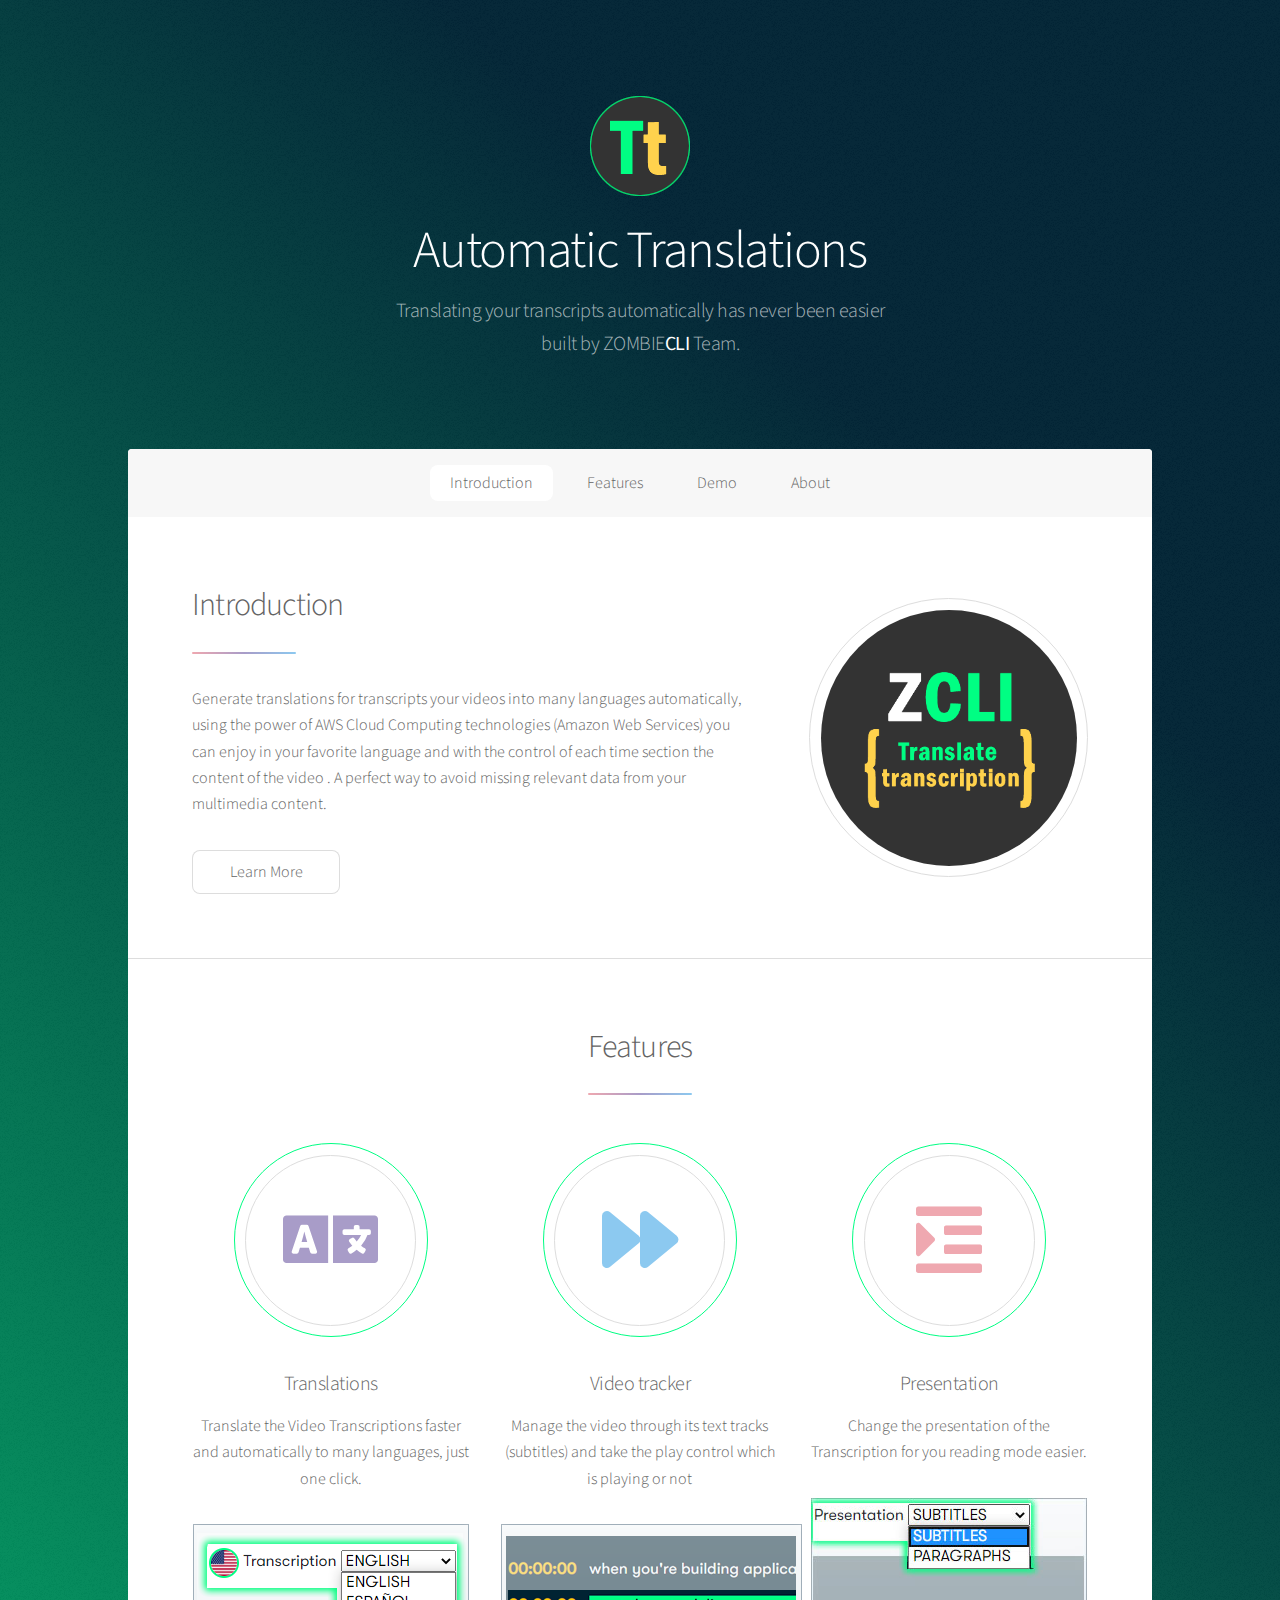
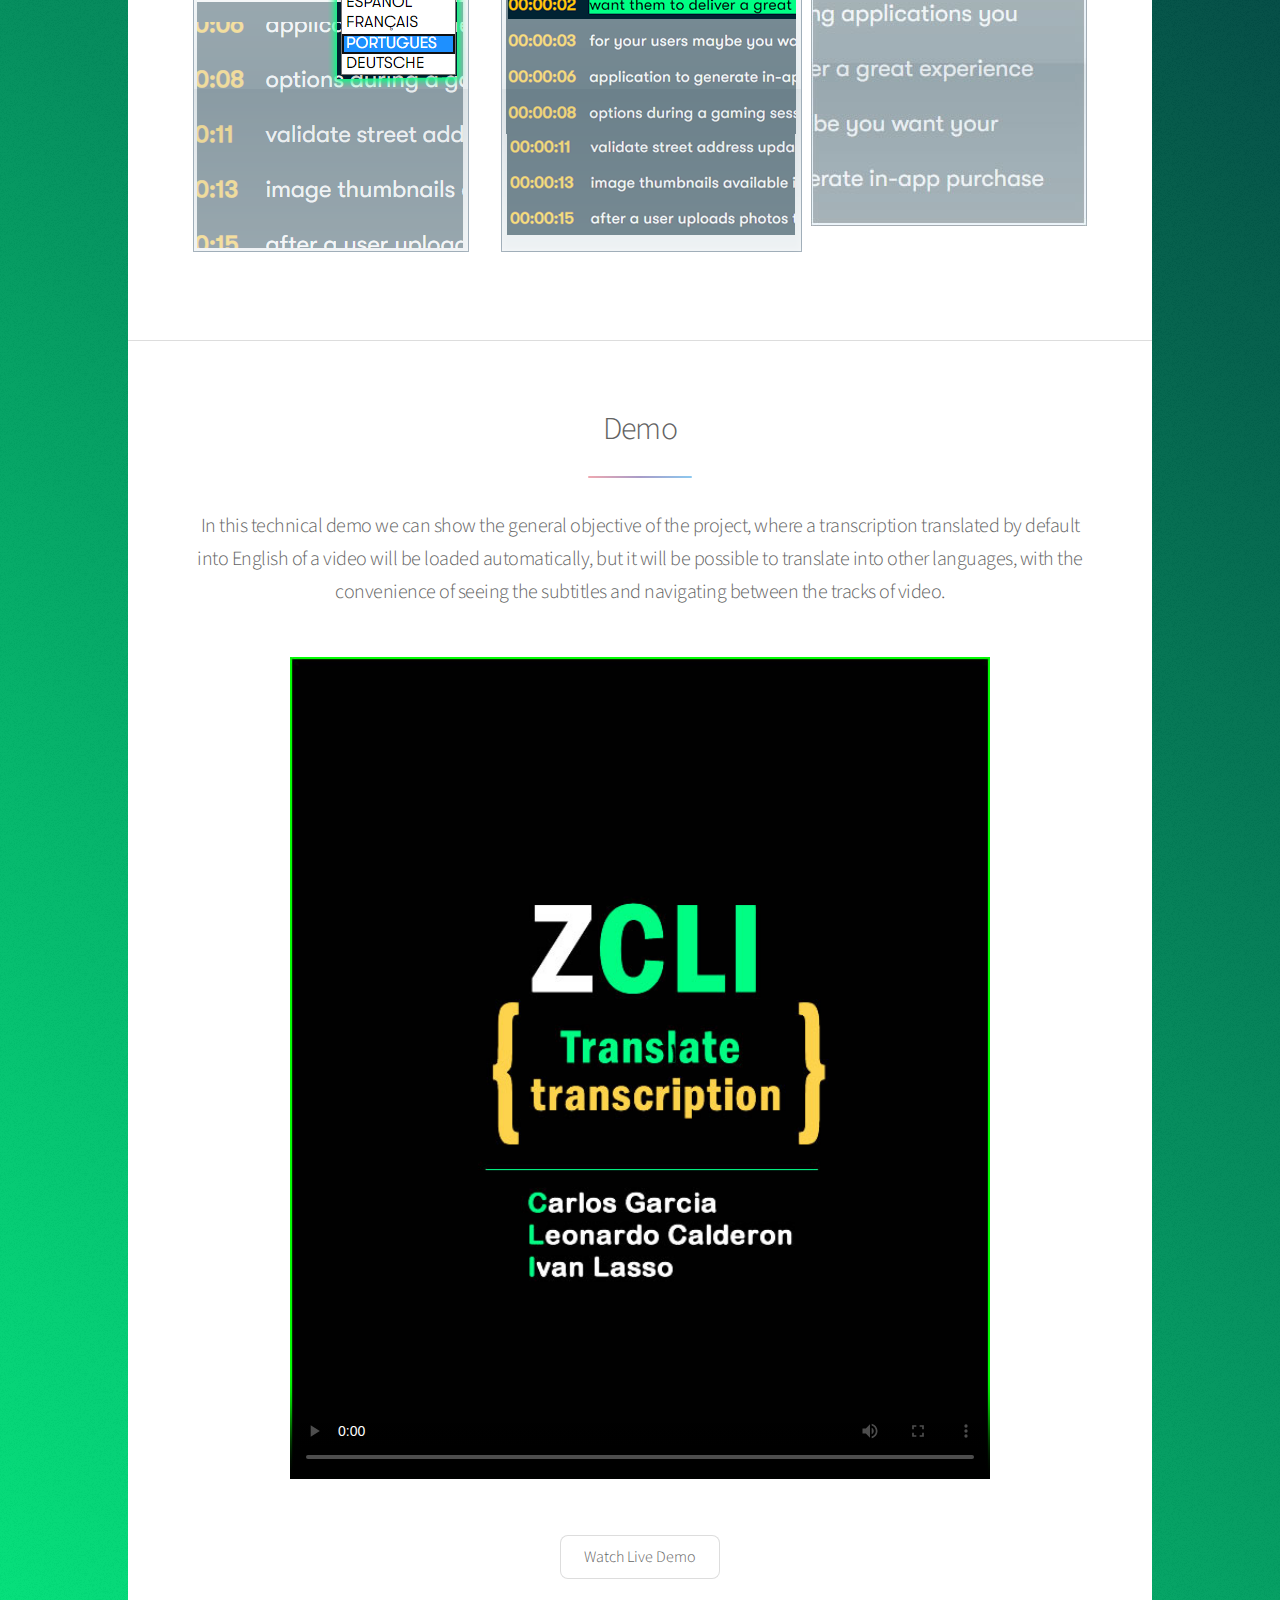
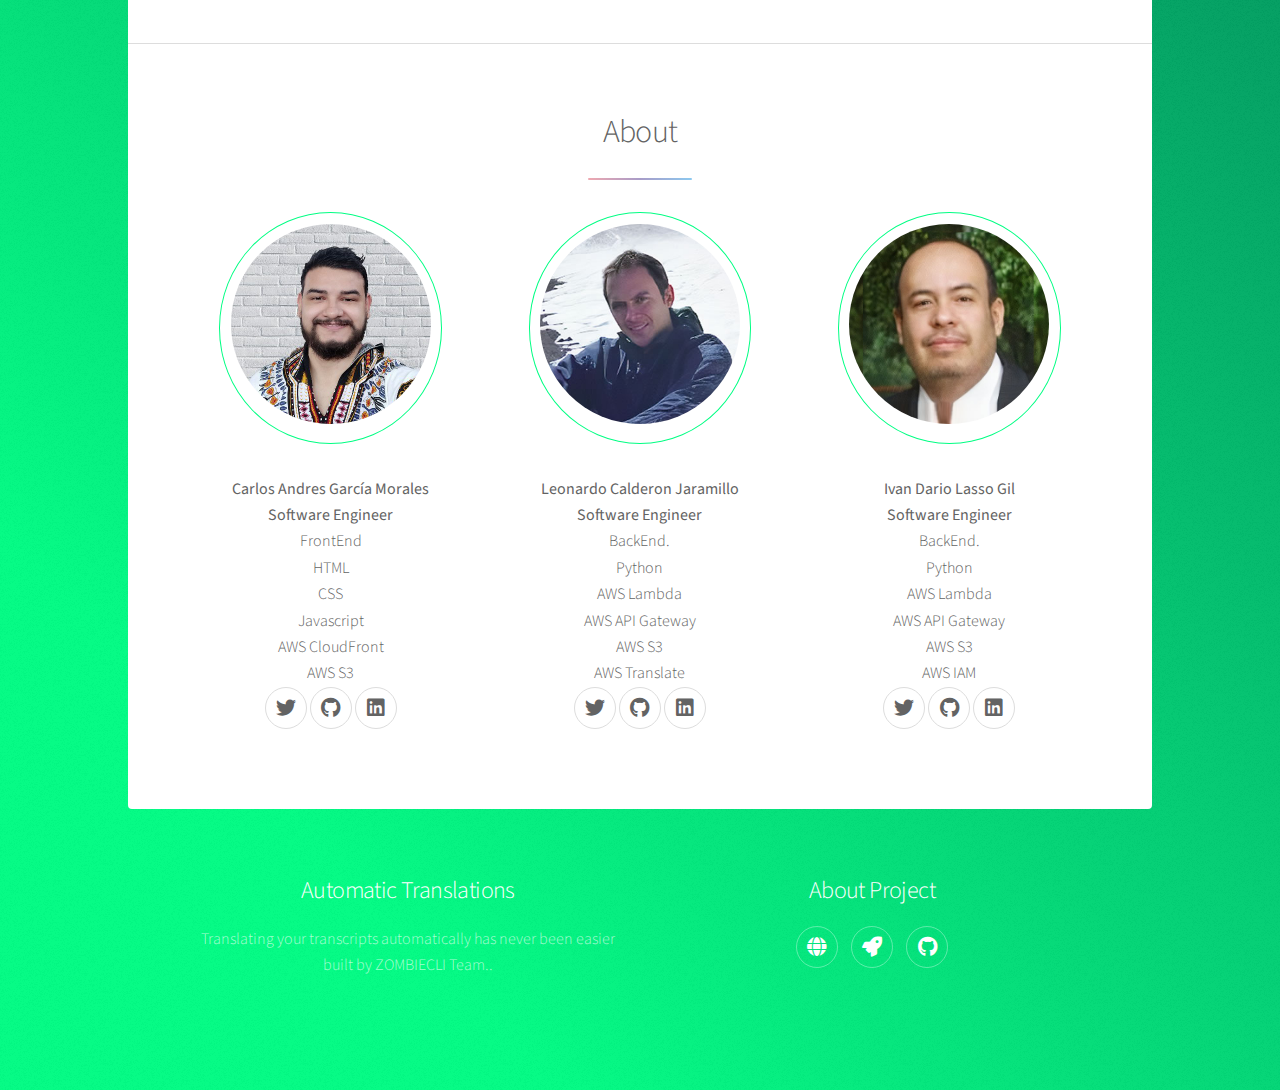
==== index.html @ b36251d5 "Restrusture Landing page files" ====
<!DOCTYPE HTML>

<html>
	<head>
		<title>Automatic Translations</title>
		<meta charset="utf-8" />
		<link rel="icon" href="./images/icon.png" sizes="100x100" type="image/png">
		<meta name="viewport" content="width=device-width, initial-scale=1, user-scalable=no" />
		<link rel="stylesheet" href="assets/css/main.css" />
		<noscript><link rel="stylesheet" href="assets/css/noscript.css" /></noscript>
	</head>
	<body class="is-preload">

		<!-- Wrapper -->
			<div id="wrapper">

				<!-- Header -->
					<header id="header" class="alt">
						<span class="logo"><img src="./images/icon.png" alt="" /></span>
						<h1>Automatic Translations</h1>
						<p>Translating your transcripts automatically has never been easier<br />
						built by ZOMBIE<strong>CLI</strong> Team.</p>
					</header>

				<!-- Nav -->
					<nav id="nav">
						<ul>
							<li><a href="#intro" class="active">Introduction</a></li>
							<li><a href="#first">Features</a></li>
							<li><a href="#second">Demo</a></li>
							<li><a href="#cta">About</a></li>
						</ul>
					</nav>

				<!-- Main -->
					<div id="main">

						<!-- Introduction -->
							<section id="intro" class="main">
								<div class="spotlight">
									<div class="content">
										<header class="major">
											<h2>Introduction</h2>
										</header>
										<p>Generate translations for transcripts your videos into many languages automatically, using the power of AWS Cloud Computing technologies (Amazon Web Services) you can enjoy in your favorite language and with the control of each time section the content of the video .
											A perfect way to avoid missing relevant data from your multimedia content.</p>
										<ul class="actions">
											<li><a href="introduction.html" class="button">Learn More</a></li>
										</ul>
									</div>
									<span class="image"><img src="./images/logo.png" alt="" /></span>
								</div>
							</section>

						<!-- First Section -->
							<section id="first" class="main special">
								<header class="major">
									<h2>Features</h2>
								</header>
								<ul class="features">
									<li>
										<span class="icon solid major style3 fas fa-language"></span>
										<h3>Translations</h3>
										<p>Translate the Video Transcriptions faster and automatically to many languages, just one click.</p>
										<p><img src="./images/f1.fw.png" alt="" /></p>
									</li>
									<li>
										<span class="icon solid major style5 fas fa-forward"></span>
										<h3>Video tracker</h3>
										<p>Manage the video through its text tracks (subtitles) and take the play control which is playing or not</p>
										<p><img src="./images/f3.fw.png" alt="" /></p>
									</li>
									<li>
										<span class="icon solid major style1 fas fa-indent"></span>
										<h3>Presentation</h3>
										<p>Change the presentation of the Transcription for you reading mode easier.</p>
										<p><img src="./images/f2.jpg" alt="" /></p>
									</li>
								</ul>
								<footer class="major">
								
								</footer>
							</section>

						<!-- Second Section -->
							<section id="second" class="main special">
								<header class="major">
									<h2>Demo</h2>
									<p>
										In this technical demo we can show the general objective of the project, where a transcription translated by default into English of a video will be loaded automatically, but it will be possible to translate into other languages, with the convenience of seeing the subtitles and navigating between the tracks of video.</p>
								</header>
								
								<div class="content">
									
								
									<section>
									<video src="images/MVP.mp4" poster="images/poster.jpg" controls></video>
								
								</section>

								
									
									
									
									</div>
								<footer class="major">
									<ul class="actions special">
										<li><a href="https://transcriptions-translations.s3.amazonaws.com/index.html" class="button">Watch Live Demo</a></li>
									</ul>
								</footer>
							</section>

						<!-- Get Started -->
							<section id="cta" class="main special">
								<header class="major">
									<h2>About</h2>
									<ul class="features">
										<li>
											<span class="icon major style3"><img src="./assets/css/images/user1.jpg" alt="" class="user1"></span>
											<br/><strong>Carlos Andres García Morales</strong>
											<br/><strong>Software Engineer</strong>
											<br/>FrontEnd
											<br/>HTML
											<br/>CSS
											<br/>Javascript
											<br/>AWS CloudFront
											<br/>AWS S3
											<br/><a href="https://twitter.com/karlgarmor" class="icon brands fa-twitter alt" target="_blank"><span class="label">Twitter</span></a>
											<a href="https://github.com/agzsoftsi" class="icon brands fa-github alt" target="_blank"><span class="label">GitHub</span></a>
											<a href="https://www.linkedin.com/in/carlos-andres-garcia-morales-036992183/" class="icon brands fa-linkedin alt" target="_blank"><span class="label">Linkedin</span></a>
											
											
											
											
										</li>
										<li>
											<span class="icon major style3"><img src="./assets/css/images/user2.jpg" alt="" class="user1"></span>
											<br/><strong>Leonardo Calderon Jaramillo</strong>
											<br/><strong>Software Engineer</strong>
											<br/>BackEnd.
											<br/>Python
											<br/>AWS Lambda
											<br/>AWS API Gateway
											<br/>AWS S3
											<br/>AWS Translate
											<br/><a href="https://twitter.com/leocj" class="icon brands fa-twitter alt" target="_blank"><span class="label">Twitter</span></a>
											<a href="https://github.com/leocjj" class="icon brands fa-github alt" target="_blank"><span class="label">GitHub</span></a>
											<a href="https://www.linkedin.com/in/leonardocj/" class="icon brands fa-linkedin alt" target="_blank"><span class="label">Linkedin</span></a>

										</li>
										<li>
											<span class="icon major style5"><img src="./assets/css/images/user3.jpg" alt="" class="user1"></span>
											<br/><strong>Ivan Dario Lasso Gil</strong>
											<br/><strong>Software Engineer</strong>
											<br/>BackEnd.
											<br/>Python
											<br/>AWS Lambda
											<br/>AWS API Gateway
											<br/>AWS S3
											<br/>AWS IAM
											<br/><a href="https://twitter.com/ilasso" class="icon brands fa-twitter alt" target="_blank"><span class="label">Twitter</span></a>
											<a href="https://github.com/ilasso" class="icon brands fa-github alt" target="_blank"><span class="label">GitHub</span></a>
											<a href="https://www.linkedin.com/in/ivan-dario-lasso-gil/" class="icon brands fa-linkedin alt" target="_blank"><span class="label">Linkedin</span></a>
										</li>
									</ul>
								</header>
							
							</section>

					</div>

				<!-- Footer -->
					<footer id="footer" style="text-align: center;">

				
						<section>
							<h2>Automatic Translations</h2>
							<p>Translating your transcripts automatically has never been easier
								built by ZOMBIECLI Team..</p>
							
						</section>
						<section>

							<h2>About Project</h2>
							
							<ul class="icons">
								
								<li><a href="https://transcriptions-translations.s3.amazonaws.com/landing/index.html" class="icon solid fas fa-globe alt" target="_blank"><span class="label">Dribbble</span></a></li>
								<li><a href="https://transcriptions-translations.s3.amazonaws.com/index.html" class="icon solid fa-rocket alt" target="_blank"><span class="label">Twitter</span></a></li>
								<li><a href="https://github.com/leocjj/transcriptions-translations-Skillshare" class="icon brands fa-github alt" target="_blank"><span class="label">GitHub</span></a></li>
							</ul>

							
						</section>
						
					</footer>
					
			</div>

		<!-- START Scripts -->
			<script src="assets/js/jquery.min.js"></script>
			<script src="assets/js/jquery.scrollex.min.js"></script>
			<script src="assets/js/jquery.scrolly.min.js"></script>
			<script src="assets/js/browser.min.js"></script>
			<script src="assets/js/breakpoints.min.js"></script>
			<script src="assets/js/util.js"></script>
			<script src="assets/js/main.js"></script>
		<!-- END Scripts -->
		
	</body>
</html>
---- assets/css/main.css ----
@import url(fontawesome-all.min.css);
@import 'https://fonts.googleapis.com/css?family=Source+Sans+Pro:300,400';

/*
	Stellar by HTML5 UP
	html5up.net | @ajlkn
	Free for personal and commercial use under the CCA 3.0 license (html5up.net/license)
*/

html, body, div, span, applet, object,
iframe, h1, h2, h3, h4, h5, h6, p, blockquote,
pre, a, abbr, acronym, address, big, cite,
code, del, dfn, em, img, ins, kbd, q, s, samp,
small, strike, strong, sub, sup, tt, var, b,
u, i, center, dl, dt, dd, ol, ul, li, fieldset,
form, label, legend, table, caption, tbody,
tfoot, thead, tr, th, td, article, aside,
canvas, details, embed, figure, figcaption,
footer, header, hgroup, menu, nav, output, ruby,
section, summary, time, mark, audio, video {
	margin: 0;
	padding: 0;
	border: 0;
	font-size: 100%;
	font: inherit;
	vertical-align: baseline;}

article, aside, details, figcaption, figure,
footer, header, hgroup, menu, nav, section {
	display: block;}

body {
	line-height: 1;
}

ol, ul {
	list-style: none;
}

blockquote, q {
	quotes: none;
}

	blockquote:before, blockquote:after, q:before, q:after {
		content: '';
		content: none;
	}

table {
	border-collapse: collapse;
	border-spacing: 0;
}

body {
	-webkit-text-size-adjust: none;
}

mark {
	background-color: transparent;
	color: inherit;
}

input::-moz-focus-inner {
	border: 0;
	padding: 0;
}

input, select, textarea {
	-moz-appearance: none;
	-webkit-appearance: none;
	-ms-appearance: none;
	appearance: none;
}

/* Basic */

	@-ms-viewport {
		width: device-width;
	}

	body {
		-ms-overflow-style: scrollbar;
	}

	@media screen and (max-width: 480px) {

		html, body {
			min-width: 320px;
		}

	}

	html {
		box-sizing: border-box;
	}

	*, *:before, *:after {
		box-sizing: inherit;
	}

	body {
		background-color: #002333;
		background-image: url("images/overlay.png"), -moz-linear-gradient(45deg, #00FE83 10%, #002333 85%);
		background-image: url("images/overlay.png"), -webkit-linear-gradient(45deg, #00FE83 10%, #002333 85%);
		background-image: url("images/overlay.png"), -ms-linear-gradient(45deg, #00FE83 10%, #002333 85%);
		background-image: url("images/overlay.png"), linear-gradient(45deg, #00FE83 10%, #002333 85%);
	}

		body.is-preload *, body.is-preload *:before, body.is-preload *:after {
			-moz-animation: none !important;
			-webkit-animation: none !important;
			-ms-animation: none !important;
			animation: none !important;
			-moz-transition: none !important;
			-webkit-transition: none !important;
			-ms-transition: none !important;
			transition: none !important;
		}

/* Type */

	body {
		background-color: #935d8c;
		color: rgba(255, 255, 255, 0.65);
	}

	body, input, select, textarea {
		font-family: "Source Sans Pro", Helvetica, sans-serif;
		font-size: 17pt;
		font-weight: 300;
		line-height: 1.65;
	}

		@media screen and (max-width: 1680px) {

			body, input, select, textarea {
				font-size: 14pt;
			}

		}

		@media screen and (max-width: 1280px) {

			body, input, select, textarea {
				font-size: 12pt;
			}

		}

		@media screen and (max-width: 360px) {

			body, input, select, textarea {
				font-size: 11pt;
			}

		}

	a {
		-moz-transition: color 0.2s ease, border-bottom 0.2s ease;
		-webkit-transition: color 0.2s ease, border-bottom 0.2s ease;
		-ms-transition: color 0.2s ease, border-bottom 0.2s ease;
		transition: color 0.2s ease, border-bottom 0.2s ease;
		text-decoration: none;
		border-bottom: dotted 1px;
		color: inherit;
	}

		a:hover {
			border-bottom-color: transparent;
		}

	strong, b {
		font-weight: 400;
	}

	em, i {
		font-style: italic;
	}

	p {
		margin: 0 0 2em 0;
	}

		p.content {
			-moz-columns: 20em 2;
			-webkit-columns: 20em 2;
			-ms-columns: 20em 2;
			columns: 20em 2;
			-moz-column-gap: 2em;
			-webkit-column-gap: 2em;
			-ms-column-gap: 2em;
			column-gap: 2em;
			text-align: justify;
		}

	h1, h2, h3, h4, h5, h6 {
		font-weight: 300;
		line-height: 1.5;
		margin: 0 0 0.7em 0;
		letter-spacing: -0.025em;
	}

		h1 a, h2 a, h3 a, h4 a, h5 a, h6 a {
			color: inherit;
			text-decoration: none;
		}

	h1 {
		font-size: 2.5em;
		line-height: 1.2;
	}

	h2 {
		font-size: 1.5em;
	}

	h3 {
		font-size: 1.25em;
	}

	h4 {
		font-size: 1.1em;
	}

	h5 {
		font-size: 0.9em;
	}

	h6 {
		font-size: 0.7em;
	}

	@media screen and (max-width: 736px) {

		h1 {
			font-size: 2em;
		}

	}

	sub {
		font-size: 0.8em;
		position: relative;
		top: 0.5em;
	}

	sup {
		font-size: 0.8em;
		position: relative;
		top: -0.5em;
	}

	blockquote {
		border-left: solid 4px;
		font-style: italic;
		margin: 0 0 2em 0;
		padding: 0.5em 0 0.5em 2em;
	}

	code {
		border-radius: 8px;
		border: solid 1px;
		font-family: "Courier New", monospace;
		font-size: 0.9em;
		margin: 0 0.25em;
		padding: 0.25em 0.65em;
	}

	pre {
		-webkit-overflow-scrolling: touch;
		font-family: "Courier New", monospace;
		font-size: 0.9em;
		margin: 0 0 2em 0;
	}

		pre code {
			display: block;
			line-height: 1.75;
			padding: 1em 1.5em;
			overflow-x: auto;
		}

	hr {
		border: 0;
		border-bottom: solid 1px;
		margin: 2em 0;
	}

		hr.major {
			margin: 3em 0;
		}

	.align-left {
		text-align: left;
	}

	.align-center {
		text-align: center;
	}

	.align-right {
		text-align: right;
	}

	input, select, textarea {
		color: #ffffff;
	}

	a:hover {
		color: #ffffff;
	}

	strong, b {
		color: #ffffff;
	}

	h1, h2, h3, h4, h5, h6 {
		color: #ffffff;
	}

	blockquote {
		border-left-color: rgba(255, 255, 255, 0.35);
	}

	code {
		background: rgba(255, 255, 255, 0.075);
		border-color: rgba(255, 255, 255, 0.35);
	}

	hr {
		border-bottom-color: rgba(255, 255, 255, 0.35);
	}

/* Row */

	.row {
		display: flex;
		flex-wrap: wrap;
		box-sizing: border-box;
		align-items: stretch;
	}

		.row > * {
			box-sizing: border-box;
		}

		.row.gtr-uniform > * > :last-child {
			margin-bottom: 0;
		}

		.row.aln-left {
			justify-content: flex-start;
		}

		.row.aln-center {
			justify-content: center;
		}

		.row.aln-right {
			justify-content: flex-end;
		}

		.row.aln-top {
			align-items: flex-start;
		}

		.row.aln-middle {
			align-items: center;
		}

		.row.aln-bottom {
			align-items: flex-end;
		}

		.row > .imp {
			order: -1;
		}

		.row > .col-1 {
			width: 8.33333%;
		}

		.row > .off-1 {
			margin-left: 8.33333%;
		}

		.row > .col-2 {
			width: 16.66667%;
		}

		.row > .off-2 {
			margin-left: 16.66667%;
		}

		.row > .col-3 {
			width: 25%;
		}

		.row > .off-3 {
			margin-left: 25%;
		}

		.row > .col-4 {
			width: 33.33333%;
		}

		.row > .off-4 {
			margin-left: 33.33333%;
		}

		.row > .col-5 {
			width: 41.66667%;
		}

		.row > .off-5 {
			margin-left: 41.66667%;
		}

		.row > .col-6 {
			width: 50%;
		}

		.row > .off-6 {
			margin-left: 50%;
		}

		.row > .col-7 {
			width: 58.33333%;
		}

		.row > .off-7 {
			margin-left: 58.33333%;
		}

		.row > .col-8 {
			width: 66.66667%;
		}

		.row > .off-8 {
			margin-left: 66.66667%;
		}

		.row > .col-9 {
			width: 75%;
		}

		.row > .off-9 {
			margin-left: 75%;
		}

		.row > .col-10 {
			width: 83.33333%;
		}

		.row > .off-10 {
			margin-left: 83.33333%;
		}

		.row > .col-11 {
			width: 91.66667%;
		}

		.row > .off-11 {
			margin-left: 91.66667%;
		}

		.row > .col-12 {
			width: 100%;
		}

		.row > .off-12 {
			margin-left: 100%;
		}

		.row.gtr-0 {
			margin-top: 0;
			margin-left: 0em;
		}

			.row.gtr-0 > * {
				padding: 0 0 0 0em;
			}

			.row.gtr-0.gtr-uniform {
				margin-top: 0em;
			}

				.row.gtr-0.gtr-uniform > * {
					padding-top: 0em;
				}

		.row.gtr-25 {
			margin-top: 0;
			margin-left: -0.375em;
		}

			.row.gtr-25 > * {
				padding: 0 0 0 0.375em;
			}

			.row.gtr-25.gtr-uniform {
				margin-top: -0.375em;
			}

				.row.gtr-25.gtr-uniform > * {
					padding-top: 0.375em;
				}

		.row.gtr-50 {
			margin-top: 0;
			margin-left: -0.75em;
		}

			.row.gtr-50 > * {
				padding: 0 0 0 0.75em;
			}

			.row.gtr-50.gtr-uniform {
				margin-top: -0.75em;
			}

				.row.gtr-50.gtr-uniform > * {
					padding-top: 0.75em;
				}

		.row {
			margin-top: 0;
			margin-left: -1.5em;
		}

			.row > * {
				padding: 0 0 0 1.5em;
			}

			.row.gtr-uniform {
				margin-top: -1.5em;
			}

				.row.gtr-uniform > * {
					padding-top: 1.5em;
				}

		.row.gtr-150 {
			margin-top: 0;
			margin-left: -2.25em;
		}

			.row.gtr-150 > * {
				padding: 0 0 0 2.25em;
			}

			.row.gtr-150.gtr-uniform {
				margin-top: -2.25em;
			}

				.row.gtr-150.gtr-uniform > * {
					padding-top: 2.25em;
				}

		.row.gtr-200 {
			margin-top: 0;
			margin-left: -3em;
		}

			.row.gtr-200 > * {
				padding: 0 0 0 3em;
			}

			.row.gtr-200.gtr-uniform {
				margin-top: -3em;
			}

				.row.gtr-200.gtr-uniform > * {
					padding-top: 3em;
				}

		@media screen and (max-width: 1680px) {

			.row {
				display: flex;
				flex-wrap: wrap;
				box-sizing: border-box;
				align-items: stretch;
			}

				.row > * {
					box-sizing: border-box;
				}

				.row.gtr-uniform > * > :last-child {
					margin-bottom: 0;
				}

				.row.aln-left {
					justify-content: flex-start;
				}

				.row.aln-center {
					justify-content: center;
				}

				.row.aln-right {
					justify-content: flex-end;
				}

				.row.aln-top {
					align-items: flex-start;
				}

				.row.aln-middle {
					align-items: center;
				}

				.row.aln-bottom {
					align-items: flex-end;
				}

				.row > .imp-xlarge {
					order: -1;
				}

				.row > .col-1-xlarge {
					width: 8.33333%;
				}

				.row > .off-1-xlarge {
					margin-left: 8.33333%;
				}

				.row > .col-2-xlarge {
					width: 16.66667%;
				}

				.row > .off-2-xlarge {
					margin-left: 16.66667%;
				}

				.row > .col-3-xlarge {
					width: 25%;
				}

				.row > .off-3-xlarge {
					margin-left: 25%;
				}

				.row > .col-4-xlarge {
					width: 33.33333%;
				}

				.row > .off-4-xlarge {
					margin-left: 33.33333%;
				}

				.row > .col-5-xlarge {
					width: 41.66667%;
				}

				.row > .off-5-xlarge {
					margin-left: 41.66667%;
				}

				.row > .col-6-xlarge {
					width: 50%;
				}

				.row > .off-6-xlarge {
					margin-left: 50%;
				}

				.row > .col-7-xlarge {
					width: 58.33333%;
				}

				.row > .off-7-xlarge {
					margin-left: 58.33333%;
				}

				.row > .col-8-xlarge {
					width: 66.66667%;
				}

				.row > .off-8-xlarge {
					margin-left: 66.66667%;
				}

				.row > .col-9-xlarge {
					width: 75%;
				}

				.row > .off-9-xlarge {
					margin-left: 75%;
				}

				.row > .col-10-xlarge {
					width: 83.33333%;
				}

				.row > .off-10-xlarge {
					margin-left: 83.33333%;
				}

				.row > .col-11-xlarge {
					width: 91.66667%;
				}

				.row > .off-11-xlarge {
					margin-left: 91.66667%;
				}

				.row > .col-12-xlarge {
					width: 100%;
				}

				.row > .off-12-xlarge {
					margin-left: 100%;
				}

				.row.gtr-0 {
					margin-top: 0;
					margin-left: 0em;
				}

					.row.gtr-0 > * {
						padding: 0 0 0 0em;
					}

					.row.gtr-0.gtr-uniform {
						margin-top: 0em;
					}

						.row.gtr-0.gtr-uniform > * {
							padding-top: 0em;
						}

				.row.gtr-25 {
					margin-top: 0;
					margin-left: -0.375em;
				}

					.row.gtr-25 > * {
						padding: 0 0 0 0.375em;
					}

					.row.gtr-25.gtr-uniform {
						margin-top: -0.375em;
					}

						.row.gtr-25.gtr-uniform > * {
							padding-top: 0.375em;
						}

				.row.gtr-50 {
					margin-top: 0;
					margin-left: -0.75em;
				}

					.row.gtr-50 > * {
						padding: 0 0 0 0.75em;
					}

					.row.gtr-50.gtr-uniform {
						margin-top: -0.75em;
					}

						.row.gtr-50.gtr-uniform > * {
							padding-top: 0.75em;
						}

				.row {
					margin-top: 0;
					margin-left: -1.5em;
				}

					.row > * {
						padding: 0 0 0 1.5em;
					}

					.row.gtr-uniform {
						margin-top: -1.5em;
					}

						.row.gtr-uniform > * {
							padding-top: 1.5em;
						}

				.row.gtr-150 {
					margin-top: 0;
					margin-left: -2.25em;
				}

					.row.gtr-150 > * {
						padding: 0 0 0 2.25em;
					}

					.row.gtr-150.gtr-uniform {
						margin-top: -2.25em;
					}

						.row.gtr-150.gtr-uniform > * {
							padding-top: 2.25em;
						}

				.row.gtr-200 {
					margin-top: 0;
					margin-left: -3em;
				}

					.row.gtr-200 > * {
						padding: 0 0 0 3em;
					}

					.row.gtr-200.gtr-uniform {
						margin-top: -3em;
					}

						.row.gtr-200.gtr-uniform > * {
							padding-top: 3em;
						}

		}

		@media screen and (max-width: 1280px) {

			.row {
				display: flex;
				flex-wrap: wrap;
				box-sizing: border-box;
				align-items: stretch;
			}

				.row > * {
					box-sizing: border-box;
				}

				.row.gtr-uniform > * > :last-child {
					margin-bottom: 0;
				}

				.row.aln-left {
					justify-content: flex-start;
				}

				.row.aln-center {
					justify-content: center;
				}

				.row.aln-right {
					justify-content: flex-end;
				}

				.row.aln-top {
					align-items: flex-start;
				}

				.row.aln-middle {
					align-items: center;
				}

				.row.aln-bottom {
					align-items: flex-end;
				}

				.row > .imp-large {
					order: -1;
				}

				.row > .col-1-large {
					width: 8.33333%;
				}

				.row > .off-1-large {
					margin-left: 8.33333%;
				}

				.row > .col-2-large {
					width: 16.66667%;
				}

				.row > .off-2-large {
					margin-left: 16.66667%;
				}

				.row > .col-3-large {
					width: 25%;
				}

				.row > .off-3-large {
					margin-left: 25%;
				}

				.row > .col-4-large {
					width: 33.33333%;
				}

				.row > .off-4-large {
					margin-left: 33.33333%;
				}

				.row > .col-5-large {
					width: 41.66667%;
				}

				.row > .off-5-large {
					margin-left: 41.66667%;
				}

				.row > .col-6-large {
					width: 50%;
				}

				.row > .off-6-large {
					margin-left: 50%;
				}

				.row > .col-7-large {
					width: 58.33333%;
				}

				.row > .off-7-large {
					margin-left: 58.33333%;
				}

				.row > .col-8-large {
					width: 66.66667%;
				}

				.row > .off-8-large {
					margin-left: 66.66667%;
				}

				.row > .col-9-large {
					width: 75%;
				}

				.row > .off-9-large {
					margin-left: 75%;
				}

				.row > .col-10-large {
					width: 83.33333%;
				}

				.row > .off-10-large {
					margin-left: 83.33333%;
				}

				.row > .col-11-large {
					width: 91.66667%;
				}

				.row > .off-11-large {
					margin-left: 91.66667%;
				}

				.row > .col-12-large {
					width: 100%;
				}

				.row > .off-12-large {
					margin-left: 100%;
				}

				.row.gtr-0 {
					margin-top: 0;
					margin-left: 0em;
				}

					.row.gtr-0 > * {
						padding: 0 0 0 0em;
					}

					.row.gtr-0.gtr-uniform {
						margin-top: 0em;
					}

						.row.gtr-0.gtr-uniform > * {
							padding-top: 0em;
						}

				.row.gtr-25 {
					margin-top: 0;
					margin-left: -0.375em;
				}

					.row.gtr-25 > * {
						padding: 0 0 0 0.375em;
					}

					.row.gtr-25.gtr-uniform {
						margin-top: -0.375em;
					}

						.row.gtr-25.gtr-uniform > * {
							padding-top: 0.375em;
						}

				.row.gtr-50 {
					margin-top: 0;
					margin-left: -0.75em;
				}

					.row.gtr-50 > * {
						padding: 0 0 0 0.75em;
					}

					.row.gtr-50.gtr-uniform {
						margin-top: -0.75em;
					}

						.row.gtr-50.gtr-uniform > * {
							padding-top: 0.75em;
						}

				.row {
					margin-top: 0;
					margin-left: -1.5em;
				}

					.row > * {
						padding: 0 0 0 1.5em;
					}

					.row.gtr-uniform {
						margin-top: -1.5em;
					}

						.row.gtr-uniform > * {
							padding-top: 1.5em;
						}

				.row.gtr-150 {
					margin-top: 0;
					margin-left: -2.25em;
				}

					.row.gtr-150 > * {
						padding: 0 0 0 2.25em;
					}

					.row.gtr-150.gtr-uniform {
						margin-top: -2.25em;
					}

						.row.gtr-150.gtr-uniform > * {
							padding-top: 2.25em;
						}

				.row.gtr-200 {
					margin-top: 0;
					margin-left: -3em;
				}

					.row.gtr-200 > * {
						padding: 0 0 0 3em;
					}

					.row.gtr-200.gtr-uniform {
						margin-top: -3em;
					}

						.row.gtr-200.gtr-uniform > * {
							padding-top: 3em;
						}

		}

		@media screen and (max-width: 980px) {

			.row {
				display: flex;
				flex-wrap: wrap;
				box-sizing: border-box;
				align-items: stretch;
			}

				.row > * {
					box-sizing: border-box;
				}

				.row.gtr-uniform > * > :last-child {
					margin-bottom: 0;
				}

				.row.aln-left {
					justify-content: flex-start;
				}

				.row.aln-center {
					justify-content: center;
				}

				.row.aln-right {
					justify-content: flex-end;
				}

				.row.aln-top {
					align-items: flex-start;
				}

				.row.aln-middle {
					align-items: center;
				}

				.row.aln-bottom {
					align-items: flex-end;
				}

				.row > .imp-medium {
					order: -1;
				}

				.row > .col-1-medium {
					width: 8.33333%;
				}

				.row > .off-1-medium {
					margin-left: 8.33333%;
				}

				.row > .col-2-medium {
					width: 16.66667%;
				}

				.row > .off-2-medium {
					margin-left: 16.66667%;
				}

				.row > .col-3-medium {
					width: 25%;
				}

				.row > .off-3-medium {
					margin-left: 25%;
				}

				.row > .col-4-medium {
					width: 33.33333%;
				}

				.row > .off-4-medium {
					margin-left: 33.33333%;
				}

				.row > .col-5-medium {
					width: 41.66667%;
				}

				.row > .off-5-medium {
					margin-left: 41.66667%;
				}

				.row > .col-6-medium {
					width: 50%;
				}

				.row > .off-6-medium {
					margin-left: 50%;
				}

				.row > .col-7-medium {
					width: 58.33333%;
				}

				.row > .off-7-medium {
					margin-left: 58.33333%;
				}

				.row > .col-8-medium {
					width: 66.66667%;
				}

				.row > .off-8-medium {
					margin-left: 66.66667%;
				}

				.row > .col-9-medium {
					width: 75%;
				}

				.row > .off-9-medium {
					margin-left: 75%;
				}

				.row > .col-10-medium {
					width: 83.33333%;
				}

				.row > .off-10-medium {
					margin-left: 83.33333%;
				}

				.row > .col-11-medium {
					width: 91.66667%;
				}

				.row > .off-11-medium {
					margin-left: 91.66667%;
				}

				.row > .col-12-medium {
					width: 100%;
				}

				.row > .off-12-medium {
					margin-left: 100%;
				}

				.row.gtr-0 {
					margin-top: 0;
					margin-left: 0em;
				}

					.row.gtr-0 > * {
						padding: 0 0 0 0em;
					}

					.row.gtr-0.gtr-uniform {
						margin-top: 0em;
					}

						.row.gtr-0.gtr-uniform > * {
							padding-top: 0em;
						}

				.row.gtr-25 {
					margin-top: 0;
					margin-left: -0.375em;
				}

					.row.gtr-25 > * {
						padding: 0 0 0 0.375em;
					}

					.row.gtr-25.gtr-uniform {
						margin-top: -0.375em;
					}

						.row.gtr-25.gtr-uniform > * {
							padding-top: 0.375em;
						}

				.row.gtr-50 {
					margin-top: 0;
					margin-left: -0.75em;
				}

					.row.gtr-50 > * {
						padding: 0 0 0 0.75em;
					}

					.row.gtr-50.gtr-uniform {
						margin-top: -0.75em;
					}

						.row.gtr-50.gtr-uniform > * {
							padding-top: 0.75em;
						}

				.row {
					margin-top: 0;
					margin-left: -1.5em;
				}

					.row > * {
						padding: 0 0 0 1.5em;
					}

					.row.gtr-uniform {
						margin-top: -1.5em;
					}

						.row.gtr-uniform > * {
							padding-top: 1.5em;
						}

				.row.gtr-150 {
					margin-top: 0;
					margin-left: -2.25em;
				}

					.row.gtr-150 > * {
						padding: 0 0 0 2.25em;
					}

					.row.gtr-150.gtr-uniform {
						margin-top: -2.25em;
					}

						.row.gtr-150.gtr-uniform > * {
							padding-top: 2.25em;
						}

				.row.gtr-200 {
					margin-top: 0;
					margin-left: -3em;
				}

					.row.gtr-200 > * {
						padding: 0 0 0 3em;
					}

					.row.gtr-200.gtr-uniform {
						margin-top: -3em;
					}

						.row.gtr-200.gtr-uniform > * {
							padding-top: 3em;
						}

		}

		@media screen and (max-width: 736px) {

			.row {
				display: flex;
				flex-wrap: wrap;
				box-sizing: border-box;
				align-items: stretch;
			}

				.row > * {
					box-sizing: border-box;
				}

				.row.gtr-uniform > * > :last-child {
					margin-bottom: 0;
				}

				.row.aln-left {
					justify-content: flex-start;
				}

				.row.aln-center {
					justify-content: center;
				}

				.row.aln-right {
					justify-content: flex-end;
				}

				.row.aln-top {
					align-items: flex-start;
				}

				.row.aln-middle {
					align-items: center;
				}

				.row.aln-bottom {
					align-items: flex-end;
				}

				.row > .imp-small {
					order: -1;
				}

				.row > .col-1-small {
					width: 8.33333%;
				}

				.row > .off-1-small {
					margin-left: 8.33333%;
				}

				.row > .col-2-small {
					width: 16.66667%;
				}

				.row > .off-2-small {
					margin-left: 16.66667%;
				}

				.row > .col-3-small {
					width: 25%;
				}

				.row > .off-3-small {
					margin-left: 25%;
				}

				.row > .col-4-small {
					width: 33.33333%;
				}

				.row > .off-4-small {
					margin-left: 33.33333%;
				}

				.row > .col-5-small {
					width: 41.66667%;
				}

				.row > .off-5-small {
					margin-left: 41.66667%;
				}

				.row > .col-6-small {
					width: 50%;
				}

				.row > .off-6-small {
					margin-left: 50%;
				}

				.row > .col-7-small {
					width: 58.33333%;
				}

				.row > .off-7-small {
					margin-left: 58.33333%;
				}

				.row > .col-8-small {
					width: 66.66667%;
				}

				.row > .off-8-small {
					margin-left: 66.66667%;
				}

				.row > .col-9-small {
					width: 75%;
				}

				.row > .off-9-small {
					margin-left: 75%;
				}

				.row > .col-10-small {
					width: 83.33333%;
				}

				.row > .off-10-small {
					margin-left: 83.33333%;
				}

				.row > .col-11-small {
					width: 91.66667%;
				}

				.row > .off-11-small {
					margin-left: 91.66667%;
				}

				.row > .col-12-small {
					width: 100%;
				}

				.row > .off-12-small {
					margin-left: 100%;
				}

				.row.gtr-0 {
					margin-top: 0;
					margin-left: 0em;
				}

					.row.gtr-0 > * {
						padding: 0 0 0 0em;
					}

					.row.gtr-0.gtr-uniform {
						margin-top: 0em;
					}

						.row.gtr-0.gtr-uniform > * {
							padding-top: 0em;
						}

				.row.gtr-25 {
					margin-top: 0;
					margin-left: -0.25em;
				}

					.row.gtr-25 > * {
						padding: 0 0 0 0.25em;
					}

					.row.gtr-25.gtr-uniform {
						margin-top: -0.25em;
					}

						.row.gtr-25.gtr-uniform > * {
							padding-top: 0.25em;
						}

				.row.gtr-50 {
					margin-top: 0;
					margin-left: -0.5em;
				}

					.row.gtr-50 > * {
						padding: 0 0 0 0.5em;
					}

					.row.gtr-50.gtr-uniform {
						margin-top: -0.5em;
					}

						.row.gtr-50.gtr-uniform > * {
							padding-top: 0.5em;
						}

				.row {
					margin-top: 0;
					margin-left: -1em;
				}

					.row > * {
						padding: 0 0 0 1em;
					}

					.row.gtr-uniform {
						margin-top: -1em;
					}

						.row.gtr-uniform > * {
							padding-top: 1em;
						}

				.row.gtr-150 {
					margin-top: 0;
					margin-left: -1.5em;
				}

					.row.gtr-150 > * {
						padding: 0 0 0 1.5em;
					}

					.row.gtr-150.gtr-uniform {
						margin-top: -1.5em;
					}

						.row.gtr-150.gtr-uniform > * {
							padding-top: 1.5em;
						}

				.row.gtr-200 {
					margin-top: 0;
					margin-left: -2em;
				}

					.row.gtr-200 > * {
						padding: 0 0 0 2em;
					}

					.row.gtr-200.gtr-uniform {
						margin-top: -2em;
					}

						.row.gtr-200.gtr-uniform > * {
							padding-top: 2em;
						}

		}

		@media screen and (max-width: 480px) {

			.row {
				display: flex;
				flex-wrap: wrap;
				box-sizing: border-box;
				align-items: stretch;
			}

				.row > * {
					box-sizing: border-box;
				}

				.row.gtr-uniform > * > :last-child {
					margin-bottom: 0;
				}

				.row.aln-left {
					justify-content: flex-start;
				}

				.row.aln-center {
					justify-content: center;
				}

				.row.aln-right {
					justify-content: flex-end;
				}

				.row.aln-top {
					align-items: flex-start;
				}

				.row.aln-middle {
					align-items: center;
				}

				.row.aln-bottom {
					align-items: flex-end;
				}

				.row > .imp-xsmall {
					order: -1;
				}

				.row > .col-1-xsmall {
					width: 8.33333%;
				}

				.row > .off-1-xsmall {
					margin-left: 8.33333%;
				}

				.row > .col-2-xsmall {
					width: 16.66667%;
				}

				.row > .off-2-xsmall {
					margin-left: 16.66667%;
				}

				.row > .col-3-xsmall {
					width: 25%;
				}

				.row > .off-3-xsmall {
					margin-left: 25%;
				}

				.row > .col-4-xsmall {
					width: 33.33333%;
				}

				.row > .off-4-xsmall {
					margin-left: 33.33333%;
				}

				.row > .col-5-xsmall {
					width: 41.66667%;
				}

				.row > .off-5-xsmall {
					margin-left: 41.66667%;
				}

				.row > .col-6-xsmall {
					width: 50%;
				}

				.row > .off-6-xsmall {
					margin-left: 50%;
				}

				.row > .col-7-xsmall {
					width: 58.33333%;
				}

				.row > .off-7-xsmall {
					margin-left: 58.33333%;
				}

				.row > .col-8-xsmall {
					width: 66.66667%;
				}

				.row > .off-8-xsmall {
					margin-left: 66.66667%;
				}

				.row > .col-9-xsmall {
					width: 75%;
				}

				.row > .off-9-xsmall {
					margin-left: 75%;
				}

				.row > .col-10-xsmall {
					width: 83.33333%;
				}

				.row > .off-10-xsmall {
					margin-left: 83.33333%;
				}

				.row > .col-11-xsmall {
					width: 91.66667%;
				}

				.row > .off-11-xsmall {
					margin-left: 91.66667%;
				}

				.row > .col-12-xsmall {
					width: 100%;
				}

				.row > .off-12-xsmall {
					margin-left: 100%;
				}

				.row.gtr-0 {
					margin-top: 0;
					margin-left: 0em;
				}

					.row.gtr-0 > * {
						padding: 0 0 0 0em;
					}

					.row.gtr-0.gtr-uniform {
						margin-top: 0em;
					}

						.row.gtr-0.gtr-uniform > * {
							padding-top: 0em;
						}

				.row.gtr-25 {
					margin-top: 0;
					margin-left: -0.3125em;
				}

					.row.gtr-25 > * {
						padding: 0 0 0 0.3125em;
					}

					.row.gtr-25.gtr-uniform {
						margin-top: -0.3125em;
					}

						.row.gtr-25.gtr-uniform > * {
							padding-top: 0.3125em;
						}

				.row.gtr-50 {
					margin-top: 0;
					margin-left: -0.625em;
				}

					.row.gtr-50 > * {
						padding: 0 0 0 0.625em;
					}

					.row.gtr-50.gtr-uniform {
						margin-top: -0.625em;
					}

						.row.gtr-50.gtr-uniform > * {
							padding-top: 0.625em;
						}

				.row {
					margin-top: 0;
					margin-left: -1.25em;
				}

					.row > * {
						padding: 0 0 0 1.25em;
					}

					.row.gtr-uniform {
						margin-top: -1.25em;
					}

						.row.gtr-uniform > * {
							padding-top: 1.25em;
						}

				.row.gtr-150 {
					margin-top: 0;
					margin-left: -1.875em;
				}

					.row.gtr-150 > * {
						padding: 0 0 0 1.875em;
					}

					.row.gtr-150.gtr-uniform {
						margin-top: -1.875em;
					}

						.row.gtr-150.gtr-uniform > * {
							padding-top: 1.875em;
						}

				.row.gtr-200 {
					margin-top: 0;
					margin-left: -2.5em;
				}

					.row.gtr-200 > * {
						padding: 0 0 0 2.5em;
					}

					.row.gtr-200.gtr-uniform {
						margin-top: -2.5em;
					}

						.row.gtr-200.gtr-uniform > * {
							padding-top: 2.5em;
						}

		}

/* Box */

	.box {
		border-radius: 8px;
		border: solid;
		margin-bottom: 2em;
		padding: 1.5em;
	}

		.box > :last-child,
		.box > :last-child > :last-child,
		.box > :last-child > :last-child > :last-child {
			margin-bottom: 0;
		}

		.box.alt {
			border: 0;
			border-radius: 0;
			padding: 0;
		}

	.box {
		border-color: rgba(255, 255, 255, 0.35);
	}

/* Button */

	input[type="submit"],
	input[type="reset"],
	input[type="button"],
	button,
	.button {
		-moz-appearance: none;
		-webkit-appearance: none;
		-ms-appearance: none;
		appearance: none;
		-moz-transition: background-color 0.2s ease-in-out, color 0.2s ease-in-out;
		-webkit-transition: background-color 0.2s ease-in-out, color 0.2s ease-in-out;
		-ms-transition: background-color 0.2s ease-in-out, color 0.2s ease-in-out;
		transition: background-color 0.2s ease-in-out, color 0.2s ease-in-out;
		border-radius: 8px;
		border: 0;
		cursor: pointer;
		display: inline-block;
		font-weight: 300;
		height: 2.75em;
		line-height: 2.75em;
		min-width: 9.25em;
		padding: 0 1.5em;
		text-align: center;
		text-decoration: none;
		white-space: nowrap;
	}

		input[type="submit"].icon,
		input[type="reset"].icon,
		input[type="button"].icon,
		button.icon,
		.button.icon {
			padding-left: 1.35em;
		}

			input[type="submit"].icon:before,
			input[type="reset"].icon:before,
			input[type="button"].icon:before,
			button.icon:before,
			.button.icon:before {
				margin-right: 0.5em;
			}

		input[type="submit"].fit,
		input[type="reset"].fit,
		input[type="button"].fit,
		button.fit,
		.button.fit {
			width: 100%;
		}

		input[type="submit"].small,
		input[type="reset"].small,
		input[type="button"].small,
		button.small,
		.button.small {
			font-size: 0.8em;
		}

		input[type="submit"].large,
		input[type="reset"].large,
		input[type="button"].large,
		button.large,
		.button.large {
			font-size: 1.35em;
		}

		input[type="submit"].disabled, input[type="submit"]:disabled,
		input[type="reset"].disabled,
		input[type="reset"]:disabled,
		input[type="button"].disabled,
		input[type="button"]:disabled,
		button.disabled,
		button:disabled,
		.button.disabled,
		.button:disabled {
			pointer-events: none;
			opacity: 0.25;
		}

		@media screen and (max-width: 736px) {

			input[type="submit"],
			input[type="reset"],
			input[type="button"],
			button,
			.button {
				min-width: 0;
			}

		}

	input[type="submit"],
	input[type="reset"],
	input[type="button"],
	button,
	.button {
		background-color: transparent;
		box-shadow: inset 0 0 0 1px rgba(255, 255, 255, 0.35);
		color: #ffffff !important;
	}

		input[type="submit"]:hover,
		input[type="reset"]:hover,
		input[type="button"]:hover,
		button:hover,
		.button:hover {
			background-color: rgba(255, 255, 255, 0.075);
		}

		input[type="submit"]:active,
		input[type="reset"]:active,
		input[type="button"]:active,
		button:active,
		.button:active {
			background-color: rgba(255, 255, 255, 0.2);
		}

		input[type="submit"].icon:before,
		input[type="reset"].icon:before,
		input[type="button"].icon:before,
		button.icon:before,
		.button.icon:before {
			color: rgba(255, 255, 255, 0.5);
		}

		input[type="submit"].primary,
		input[type="reset"].primary,
		input[type="button"].primary,
		button.primary,
		.button.primary {
			background-color: #8cc9f0;
			color: #ffffff !important;
			box-shadow: none;
		}

			input[type="submit"].primary:hover,
			input[type="reset"].primary:hover,
			input[type="button"].primary:hover,
			button.primary:hover,
			.button.primary:hover {
				background-color: #9acff2;
			}

			input[type="submit"].primary:active,
			input[type="reset"].primary:active,
			input[type="button"].primary:active,
			button.primary:active,
			.button.primary:active {
				background-color: #7ec3ee;
			}

			input[type="submit"].primary.icon:before,
			input[type="reset"].primary.icon:before,
			input[type="button"].primary.icon:before,
			button.primary.icon:before,
			.button.primary.icon:before {
				color: #ffffff !important;
			}

/* Form */

	form {
		margin: 0 0 2em 0;
	}

	label {
		display: block;
		font-size: 0.9em;
		font-weight: 400;
		margin: 0 0 1em 0;
	}

	input[type="text"],
	input[type="password"],
	input[type="email"],
	select,
	textarea {
		-moz-appearance: none;
		-webkit-appearance: none;
		-ms-appearance: none;
		appearance: none;
		border-radius: 8px;
		border: solid 1px;
		color: inherit;
		display: block;
		outline: 0;
		padding: 0 1em;
		text-decoration: none;
		width: 100%;
	}

		input[type="text"]:invalid,
		input[type="password"]:invalid,
		input[type="email"]:invalid,
		select:invalid,
		textarea:invalid {
			box-shadow: none;
		}

	select {
		background-size: 1.25rem;
		background-repeat: no-repeat;
		background-position: calc(100% - 1rem) center;
		height: 2.75em;
		padding-right: 2.75em;
		text-overflow: ellipsis;
	}

		select:focus::-ms-value {
			background-color: transparent;
		}

		select::-ms-expand {
			display: none;
		}

	input[type="text"],
	input[type="password"],
	input[type="email"],
	select {
		height: 2.75em;
	}

	textarea {
		padding: 0.75em 1em;
	}

	input[type="checkbox"],
	input[type="radio"] {
		-moz-appearance: none;
		-webkit-appearance: none;
		-ms-appearance: none;
		appearance: none;
		display: block;
		float: left;
		margin-right: -2em;
		opacity: 0;
		width: 1em;
		z-index: -1;
	}

		input[type="checkbox"] + label,
		input[type="radio"] + label {
			text-decoration: none;
			cursor: pointer;
			display: inline-block;
			font-size: 1em;
			font-weight: 300;
			padding-left: 2.4em;
			padding-right: 0.75em;
			position: relative;
		}

			input[type="checkbox"] + label:before,
			input[type="radio"] + label:before {
				-moz-osx-font-smoothing: grayscale;
				-webkit-font-smoothing: antialiased;
				display: inline-block;
				font-style: normal;
				font-variant: normal;
				text-rendering: auto;
				line-height: 1;
				text-transform: none !important;
				font-family: 'Font Awesome 5 Free';
				font-weight: 900;
			}

			input[type="checkbox"] + label:before,
			input[type="radio"] + label:before {
				border-radius: 8px;
				border: solid 1px;
				content: '';
				display: inline-block;
				font-size: 0.8em;
				height: 2.0625em;
				left: 0;
				line-height: 2.0625em;
				position: absolute;
				text-align: center;
				top: 0;
				width: 2.0625em;
			}

		input[type="checkbox"]:checked + label:before,
		input[type="radio"]:checked + label:before {
			content: '\f00c';
		}

	input[type="checkbox"] + label:before {
		border-radius: 8px;
	}

	input[type="radio"] + label:before {
		border-radius: 100%;
	}

	::-webkit-input-placeholder {
		opacity: 1.0;
	}

	:-moz-placeholder {
		opacity: 1.0;
	}

	::-moz-placeholder {
		opacity: 1.0;
	}

	:-ms-input-placeholder {
		opacity: 1.0;
	}

	label {
		color: #ffffff;
	}

	input[type="text"],
	input[type="password"],
	input[type="email"],
	select,
	textarea {
		background-color: rgba(255, 255, 255, 0.075);
		border-color: rgba(255, 255, 255, 0.35);
	}

		input[type="text"]:focus,
		input[type="password"]:focus,
		input[type="email"]:focus,
		select:focus,
		textarea:focus {
			border-color: #8cc9f0;
			box-shadow: 0 0 0 1px #8cc9f0;
		}

	select {
		background-image: url("data:image/svg+xml;charset=utf8,%3Csvg xmlns='http://www.w3.org/2000/svg' width='40' height='40' preserveAspectRatio='none' viewBox='0 0 40 40'%3E%3Cpath d='M9.4,12.3l10.4,10.4l10.4-10.4c0.2-0.2,0.5-0.4,0.9-0.4c0.3,0,0.6,0.1,0.9,0.4l3.3,3.3c0.2,0.2,0.4,0.5,0.4,0.9 c0,0.4-0.1,0.6-0.4,0.9L20.7,31.9c-0.2,0.2-0.5,0.4-0.9,0.4c-0.3,0-0.6-0.1-0.9-0.4L4.3,17.3c-0.2-0.2-0.4-0.5-0.4-0.9 c0-0.4,0.1-0.6,0.4-0.9l3.3-3.3c0.2-0.2,0.5-0.4,0.9-0.4S9.1,12.1,9.4,12.3z' fill='rgba(255, 255, 255, 0.35)' /%3E%3C/svg%3E");
	}

		select option {
			color: #ffffff;
			background: #935d8c;
		}

	input[type="checkbox"] + label,
	input[type="radio"] + label {
		color: rgba(255, 255, 255, 0.65);
	}

		input[type="checkbox"] + label:before,
		input[type="radio"] + label:before {
			background: rgba(255, 255, 255, 0.075);
			border-color: rgba(255, 255, 255, 0.35);
		}

	input[type="checkbox"]:checked + label:before,
	input[type="radio"]:checked + label:before {
		background-color: #ffffff;
		border-color: #ffffff;
		color: #935d8c;
	}

	input[type="checkbox"]:focus + label:before,
	input[type="radio"]:focus + label:before {
		border-color: #8cc9f0;
		box-shadow: 0 0 0 1px #8cc9f0;
	}

	::-webkit-input-placeholder {
		color: rgba(255, 255, 255, 0.5) !important;
	}

	:-moz-placeholder {
		color: rgba(255, 255, 255, 0.5) !important;
	}

	::-moz-placeholder {
		color: rgba(255, 255, 255, 0.5) !important;
	}

	:-ms-input-placeholder {
		color: rgba(255, 255, 255, 0.5) !important;
	}

	.formerize-placeholder {
		color: rgba(255, 255, 255, 0.5) !important;
	}

/* Icon */

	.icon {
		text-decoration: none;
		-moz-transition: background-color 0.2s ease-in-out, color 0.2s ease-in-out;
		-webkit-transition: background-color 0.2s ease-in-out, color 0.2s ease-in-out;
		-ms-transition: background-color 0.2s ease-in-out, color 0.2s ease-in-out;
		transition: background-color 0.2s ease-in-out, color 0.2s ease-in-out;
		border-bottom: none;
		position: relative;
	}

		.icon:before {
			-moz-osx-font-smoothing: grayscale;
			-webkit-font-smoothing: antialiased;
			display: inline-block;
			font-style: normal;
			font-variant: normal;
			text-rendering: auto;
			line-height: 1;
			text-transform: none !important;
			font-family: 'Font Awesome 5 Free';
			font-weight: 400;
		}

		.icon > .label {
			display: none;
		}

		.icon:before {
			line-height: solid;
		}

		.icon.solid:before {
			font-weight: 900;
		}

		.icon.brands:before {
			font-family: 'Font Awesome 5 Brands';
		}

		.icon.major {
			border: solid 1px;
			display: inline-block;
			border-radius: 100%;
			padding: 0.65em;
			margin: 0 0 2em 0;
			cursor: default;
		}

			.icon.major:before {
				display: inline-block;
				font-size: 6.25rem;
				width: 2.25em;
				height: 2.25em;
				line-height: 2.2em;
				border-radius: 100%;
				border: solid 1px;
				text-align: center;
			}

		.icon.alt {
			display: inline-block;
			border: solid 1px;
			border-radius: 100%;
		}

			.icon.alt:before {
				display: block;
				font-size: 1.25em;
				width: 2em;
				height: 2em;
				text-align: center;
				line-height: 2em;
			}

		.icon.style1 {
			color: #efa8b0;
		}

		.icon.style2 {
			color: #c79cc8;
		}

		.icon.style3 {
			color: #a89cc8;
		}

		.icon.style4 {
			color: #9bb2e1;
		}

		.icon.style5 {
			color: #8cc9f0;
		}

		@media screen and (max-width: 1680px) {

			.icon.major:before {
				font-size: 5.5rem;
			}

		}

		@media screen and (max-width: 1280px) {

			.icon.major:before {
				font-size: 4.75rem;
			}

		}

		@media screen and (max-width: 736px) {

			.icon.major {
				margin: 0 0 1.5em 0;
				padding: 0.35em;
			}

				.icon.major:before {
					font-size: 3.5rem;
				}

		}

	.icon.major {
		border-color: rgba(255, 255, 255, 0.35);
	}

		.icon.major:before {
			border-color: rgba(255, 255, 255, 0.35);
		}

	.icon.alt {
		border-color: rgba(255, 255, 255, 0.35);
		color: #ffffff;
	}

		.icon.alt:hover {
			background-color: rgba(255, 255, 255, 0.075);
		}

		.icon.alt:active {
			background-color: rgba(255, 255, 255, 0.2);
		}

/* Image */

	.image {
		border-radius: 8px;
		border: 0;
		display: inline-block;
		position: relative;
	}

		.image img {
			border-radius: 8px;
			display: block;
		}

		.image.left, .image.right {
			max-width: 40%;
		}

			.image.left img, .image.right img {
				width: 100%;
			}

		.image.left {
			float: left;
			margin: 0 1.5em 1em 0;
			top: 0.25em;
		}

		.image.right {
			float: right;
			margin: 0 0 1em 1.5em;
			top: 0.25em;
		}

		.image.fit {
			display: block;
			margin: 0 0 2em 0;
			width: 100%;
		}

			.image.fit img {
				width: 100%;
			}

		.image.main {
			display: block;
			margin: 0 0 3em 0;
			width: 100%;
		}

			.image.main img {
				width: 100%;
			}

/* List */

	ol {
		list-style: decimal;
		margin: 0 0 2em 0;
		padding-left: 1.25em;
	}

		ol li {
			padding-left: 0.25em;
		}

	ul {
		list-style: disc;
		margin: 0 0 2em 0;
		padding-left: 1em;
	}

		ul li {
			padding-left: 0.5em;
		}

		ul.alt {
			list-style: none;
			padding-left: 0;
		}

			ul.alt li {
				border-top: solid 1px;
				padding: 0.5em 0;
			}

				ul.alt li:first-child {
					border-top: 0;
					padding-top: 0;
				}

	dl {
		margin: 0 0 2em 0;
	}

		dl dt {
			display: block;
			font-weight: 400;
			margin: 0 0 1em 0;
		}

		dl dd {
			margin-left: 2em;
		}

		dl.alt dt {
			display: block;
			width: 3em;
			margin: 0;
			clear: left;
			float: left;
		}

		dl.alt dd {
			margin: 0 0 0.85em 5.5em;
		}

		dl.alt:after {
			content: '';
			display: block;
			clear: both;
		}

	ul.alt li {
		border-top-color: rgba(255, 255, 255, 0.35);
	}

	dl dt {
		color: #ffffff;
	}

/* Actions */

	ul.actions {
		display: -moz-flex;
		display: -webkit-flex;
		display: -ms-flex;
		display: flex;
		cursor: default;
		list-style: none;
		margin-left: -1em;
		padding-left: 0;
	}

		ul.actions li {
			padding: 0 0 0 1em;
			vertical-align: middle;
		}

		ul.actions.special {
			-moz-justify-content: center;
			-webkit-justify-content: center;
			-ms-justify-content: center;
			justify-content: center;
			width: 100%;
			margin-left: 0;
		}

			ul.actions.special li:first-child {
				padding-left: 0;
			}

		ul.actions.stacked {
			-moz-flex-direction: column;
			-webkit-flex-direction: column;
			-ms-flex-direction: column;
			flex-direction: column;
			margin-left: 0;
		}

			ul.actions.stacked li {
				padding: 1.3em 0 0 0;
			}

				ul.actions.stacked li:first-child {
					padding-top: 0;
				}

		ul.actions.fit {
			width: calc(100% + 1em);
		}

			ul.actions.fit li {
				-moz-flex-grow: 1;
				-webkit-flex-grow: 1;
				-ms-flex-grow: 1;
				flex-grow: 1;
				-moz-flex-shrink: 1;
				-webkit-flex-shrink: 1;
				-ms-flex-shrink: 1;
				flex-shrink: 1;
				width: 100%;
			}

				ul.actions.fit li > * {
					width: 100%;
				}

			ul.actions.fit.stacked {
				width: 100%;
			}

		@media screen and (max-width: 480px) {

			ul.actions:not(.fixed) {
				-moz-flex-direction: column;
				-webkit-flex-direction: column;
				-ms-flex-direction: column;
				flex-direction: column;
				margin-left: 0;
				width: 100% !important;
			}

				ul.actions:not(.fixed) li {
					-moz-flex-grow: 1;
					-webkit-flex-grow: 1;
					-ms-flex-grow: 1;
					flex-grow: 1;
					-moz-flex-shrink: 1;
					-webkit-flex-shrink: 1;
					-ms-flex-shrink: 1;
					flex-shrink: 1;
					padding: 1em 0 0 0;
					text-align: center;
					width: 100%;
				}

					ul.actions:not(.fixed) li > * {
						width: 100%;
					}

					ul.actions:not(.fixed) li:first-child {
						padding-top: 0;
					}

					ul.actions:not(.fixed) li input[type="submit"],
					ul.actions:not(.fixed) li input[type="reset"],
					ul.actions:not(.fixed) li input[type="button"],
					ul.actions:not(.fixed) li button,
					ul.actions:not(.fixed) li .button {
						width: 100%;
					}

						ul.actions:not(.fixed) li input[type="submit"].icon:before,
						ul.actions:not(.fixed) li input[type="reset"].icon:before,
						ul.actions:not(.fixed) li input[type="button"].icon:before,
						ul.actions:not(.fixed) li button.icon:before,
						ul.actions:not(.fixed) li .button.icon:before {
							margin-left: -0.5rem;
						}

		}

/* Icons */

	ul.icons {
		cursor: default;
		list-style: none;
		padding-left: 0;
	}

		ul.icons li {
			display: inline-block;
			padding: 0 0.65em 0 0;
		}

			ul.icons li:last-child {
				padding-right: 0 !important;
			}

/* Section/Article */

	section.special, article.special {
		text-align: center;
	}

	header.major {
		margin-bottom: 3em;
	}

		header.major h2 {
			font-size: 2em;
		}

			header.major h2:after {
				display: block;
				content: '';
				width: 3.25em;
				height: 2px;
				margin: 0.7em 0 1em 0;
				border-radius: 2px;
			}

				section.special header.major h2:after, article.special header.major h2:after {
					margin-left: auto;
					margin-right: auto;
				}

		header.major p {
			font-size: 1.25em;
			letter-spacing: -0.025em;
		}

		header.major.special {
			text-align: center;
		}

			header.major.special h2:after {
				margin-left: auto;
				margin-right: auto;
			}

	footer.major {
		margin-top: 3em;
	}

	@media screen and (max-width: 736px) {

		header.major {
			margin-bottom: 0;
		}

			header.major h2 {
				font-size: 1.5em;
			}

			header.major p {
				font-size: 1em;
				letter-spacing: 0;
			}

				header.major p br {
					display: none;
				}

		footer.major {
			margin-top: 0;
		}

	}

	header.major h2:after {
		background-color: rgba(255, 255, 255, 0.35);
	}

/* Table */

	.table-wrapper {
		-webkit-overflow-scrolling: touch;
		overflow-x: auto;
	}

	table {
		margin: 0 0 2em 0;
		width: 100%;
	}

		table tbody tr {
			border: solid 1px;
			border-left: 0;
			border-right: 0;
		}

		table td {
			padding: 0.75em 0.75em;
		}

		table th {
			font-size: 0.9em;
			font-weight: 400;
			padding: 0 0.75em 0.75em 0.75em;
			text-align: left;
		}

		table thead {
			border-bottom: solid 2px;
		}

		table tfoot {
			border-top: solid 2px;
		}

		table.alt {
			border-collapse: separate;
		}

			table.alt tbody tr td {
				border: solid 1px;
				border-left-width: 0;
				border-top-width: 0;
			}

				table.alt tbody tr td:first-child {
					border-left-width: 1px;
				}

			table.alt tbody tr:first-child td {
				border-top-width: 1px;
			}

			table.alt thead {
				border-bottom: 0;
			}

			table.alt tfoot {
				border-top: 0;
			}

	table tbody tr {
		border-color: rgba(255, 255, 255, 0.35);
	}

		table tbody tr:nth-child(2n + 1) {
			background-color: rgba(255, 255, 255, 0.075);
		}

	table th {
		color: #ffffff;
	}

	table thead {
		border-bottom-color: rgba(255, 255, 255, 0.35);
	}

	table tfoot {
		border-top-color: rgba(255, 255, 255, 0.35);
	}

	table.alt tbody tr td {
		border-color: rgba(255, 255, 255, 0.35);
	}

/* Features */

	.features {
		display: -moz-flex;
		display: -webkit-flex;
		display: -ms-flex;
		display: flex;
		-moz-flex-wrap: wrap;
		-webkit-flex-wrap: wrap;
		-ms-flex-wrap: wrap;
		flex-wrap: wrap;
		-moz-justify-content: center;
		-webkit-justify-content: center;
		-ms-justify-content: center;
		justify-content: center;
		width: calc(100% + 2em);
		margin: 0 0 3em -2em;
		padding: 0;
		list-style: none;
	}
	.user1{
		
		border-radius: 100%;
		width: 200px;
		height: 200px;
		border-color: #00FE83 solid 3px;
		border-width: 3px;
			}

		.features li {
			width: calc(33.33333% - 2em);
			margin-left: 2em;
			margin-top: 3em;
			padding: 0;
		}

			.features li:nth-child(1), .features li:nth-child(2), .features li:nth-child(3) {
				margin-top: 0;
			}

			.features li > :last-child {
				margin-bottom: 0;
			}

		@media screen and (max-width: 980px) {

			.features li {
				width: calc(50% - 2em);
			}

				.features li:nth-child(3) {
					margin-top: 3em;
				}

		}

		@media screen and (max-width: 736px) {

			.features {
				width: 100%;
				margin: 0 0 2em 0;
			}

				.features li {
					width: 100%;
					margin-left: 0;
					margin-top: 2em;
				}

					.features li:nth-child(2), .features li:nth-child(3) {
						margin-top: 2em;
					}

		}

/* Statistics */

	.statistics {
		display: -moz-flex;
		display: -webkit-flex;
		display: -ms-flex;
		display: flex;
		width: 100%;
		margin: 0 0 3em 0;
		padding: 0;
		list-style: none;
		cursor: default;
	}

		.statistics li {
			-moz-flex: 1;
			-webkit-flex: 1;
			-ms-flex: 1;
			flex: 1;
			padding: 1.5em;
			color: #ffffff;
			text-align: center;
		}

			.statistics li.style1 {
				background-color: #efa8b0;
			}

			.statistics li.style2 {
				background-color: #c79cc8;
			}

			.statistics li.style3 {
				background-color: #a89cc8;
			}

			.statistics li.style4 {
				background-color: #9bb2e1;
			}

			.statistics li.style5 {
				background-color: #8cc9f0;
			}

			.statistics li strong, .statistics li b {
				display: block;
				font-size: 2em;
				line-height: 1.1;
				color: inherit !important;
				font-weight: 300;
				letter-spacing: -0.025em;
			}

			.statistics li:first-child {
				border-top-left-radius: 8px;
				border-bottom-left-radius: 8px;
			}

			.statistics li:last-child {
				border-top-right-radius: 8px;
				border-bottom-right-radius: 8px;
			}

			.statistics li .icon {
				display: inline-block;
			}

				.statistics li .icon:before {
					font-size: 2.75rem;
					line-height: 1.3;
				}

		@media screen and (max-width: 980px) {

			.statistics li strong, .statistics li b {
				font-size: 1.5em;
			}

		}

		@media screen and (max-width: 736px) {

			.statistics {
				display: block;
				width: 20em;
				max-width: 100%;
				margin: 0 auto 2em auto;
			}

				.statistics li:first-child {
					border-bottom-left-radius: 0;
					border-top-right-radius: 8px;
				}

				.statistics li:last-child {
					border-top-right-radius: 0;
					border-bottom-left-radius: 8px;
				}

				.statistics li .icon:before {
					font-size: 3.75rem;
				}

				.statistics li strong, .statistics li b {
					font-size: 2.5em;
				}

		}

/* Spotlight */

	.spotlight {
		display: -moz-flex;
		display: -webkit-flex;
		display: -ms-flex;
		display: flex;
		-moz-align-items: center;
		-webkit-align-items: center;
		-ms-align-items: center;
		align-items: center;
		margin: 0 0 2em 0;
	}

		.spotlight .content {
			-moz-flex: 1;
			-webkit-flex: 1;
			-ms-flex: 1;
			flex: 1;
		}

			.spotlight .content > :last-child {
				margin-bottom: 0;
			}

			.spotlight .content header.major {
				margin: 0 0 2em 0;
			}

		.spotlight .image {
			display: inline-block;
			margin-left: 4em;
			padding: 0.65em;
			border-radius: 100%;
			border: solid 1px;
		}

			.spotlight .image img {
				display: block;
				border-radius: 100%;
				width: 16em;
			}

		@media screen and (max-width: 980px) {

			.spotlight {
				-moz-flex-direction: column-reverse;
				-webkit-flex-direction: column-reverse;
				-ms-flex-direction: column-reverse;
				flex-direction: column-reverse;
				text-align: center;
			}

				.spotlight .content {
					-moz-flex: 0 1 auto;
					-webkit-flex: 0 1 auto;
					-ms-flex: 0 1 auto;
					flex: 0 1 auto;
					width: 100%;
				}

					.spotlight .content header.major h2:after {
						margin-left: auto;
						margin-right: auto;
					}

					.spotlight .content .actions {
						-moz-justify-content: center;
						-webkit-justify-content: center;
						-ms-justify-content: center;
						justify-content: center;
						width: calc(100% + 1em);
					}

				.spotlight .image {
					-moz-flex: 0 1 auto;
					-webkit-flex: 0 1 auto;
					-ms-flex: 0 1 auto;
					flex: 0 1 auto;
					margin-left: 0;
					margin-bottom: 2em;
				}

		}

		@media screen and (max-width: 736px) {

			.spotlight .image {
				padding: 0.35em;
			}

				.spotlight .image img {
					width: 12em;
				}

		}

	.spotlight .image {
		border-color: rgba(255, 255, 255, 0.35);
	}

/* Header */

	#header {
		padding: 5em 5em 1em 5em ;
		text-align: center;
	}

		#header h1 {
			margin: 0 0 0.25em 0;
		}

		#header p {
			font-size: 1.25em;
			letter-spacing: -0.025em;
		}

		#header.alt {
			padding: 7em 5em 4em 5em ;
		}

			#header.alt h1 {
				font-size: 3.25em;
			}

			#header.alt > * {
				-moz-transition: opacity 3s ease;
				-webkit-transition: opacity 3s ease;
				-ms-transition: opacity 3s ease;
				transition: opacity 3s ease;
				-moz-transition-delay: 0.5s;
				-webkit-transition-delay: 0.5s;
				-ms-transition-delay: 0.5s;
				transition-delay: 0.5s;
				opacity: 1;
			}

			#header.alt .logo {
				-moz-transition: opacity 1.25s ease, -moz-transform 0.5s ease;
				-webkit-transition: opacity 1.25s ease, -webkit-transform 0.5s ease;
				-ms-transition: opacity 1.25s ease, -ms-transform 0.5s ease;
				transition: opacity 1.25s ease, transform 0.5s ease;
				-moz-transition-delay: 0s;
				-webkit-transition-delay: 0s;
				-ms-transition-delay: 0s;
				transition-delay: 0s;
				display: block;
				margin: 0 0 1.5em 0;
			}

				#header.alt .logo img {
					display: block;
					margin: 0 auto;
					max-width: 75%;
				}

		@media screen and (max-width: 1280px) {

			#header {
				padding: 4em 4em 0.1em 4em ;
			}

				#header.alt {
					padding: 6em 4em 3em 4em ;
				}

		}

		@media screen and (max-width: 980px) {

			#header {
				padding: 4em 3em 0.1em 3em ;
			}

				#header.alt {
					padding: 5em 3em 2em 3em ;
				}

		}

		@media screen and (max-width: 736px) {

			#header {
				padding: 3em 2em 0.1em 2em ;
			}

				#header p {
					font-size: 1em;
					letter-spacing: 0;
				}

					#header p br {
						display: none;
					}

				#header.alt {
					padding: 4em 2em 1em 2em ;
				}

					#header.alt h1 {
						font-size: 2.5em;
					}

		}

		@media screen and (max-width: 480px) {

			#header {
				padding: 3em 1.5em 0.1em 1.5em ;
			}

				#header.alt {
					padding: 4em 1.5em 1em 1.5em ;
				}

		}

		@media screen and (max-width: 360px) {

			#header {
				padding: 2.5em 1em 0.1em 1em ;
			}

				#header.alt {
					padding: 3.5em 1em 0.5em 1em ;
				}

		}

		body.is-preload #header.alt > * {
			opacity: 0;
		}

		body.is-preload #header.alt .logo {
			-moz-transform: scale(0.8) rotate(-30deg);
			-webkit-transform: scale(0.8) rotate(-30deg);
			-ms-transform: scale(0.8) rotate(-30deg);
			transform: scale(0.8) rotate(-30deg);
		}

		video {
			width: 100%;
			height: auto;
			max-width: 700px;
		  }

/* Nav */

	#nav {
		-moz-transition: background-color 0.2s ease, border-top-left-radius 0.2s ease, border-top-right-radius 0.2s ease, padding 0.2s ease;
		-webkit-transition: background-color 0.2s ease, border-top-left-radius 0.2s ease, border-top-right-radius 0.2s ease, padding 0.2s ease;
		-ms-transition: background-color 0.2s ease, border-top-left-radius 0.2s ease, border-top-right-radius 0.2s ease, padding 0.2s ease;
		transition: background-color 0.2s ease, border-top-left-radius 0.2s ease, border-top-right-radius 0.2s ease, padding 0.2s ease;
		background-color: #ffffff;
		color: #636363;
		position: absolute;
		width: 64em;
		max-width: calc(100% - 4em);
		padding: 1em;
		background-color: #f7f7f7;
		border-top-left-radius: 0.25em;
		border-top-right-radius: 0.25em;
		cursor: default;
		text-align: center;
	}

		#nav input, #nav select, #nav textarea {
			color: #636363;
		}

		#nav a:hover {
			color: #636363;
		}

		#nav strong, #nav b {
			color: #636363;
		}

		#nav h1, #nav h2, #nav h3, #nav h4, #nav h5, #nav h6 {
			color: #636363;
		}

		#nav blockquote {
			border-left-color: #dddddd;
		}

		#nav code {
			background: rgba(222, 222, 222, 0.25);
			border-color: #dddddd;
		}

		#nav hr {
			border-bottom-color: #dddddd;
		}

		#nav + #main {
			padding-top: 4.25em;
		}

		#nav ul {
			margin: 0;
			padding: 0;
			list-style: none;
		}

			#nav ul li {
				-moz-transition: margin 0.2s ease;
				-webkit-transition: margin 0.2s ease;
				-ms-transition: margin 0.2s ease;
				transition: margin 0.2s ease;
				display: inline-block;
				margin: 0 0.35em;
				padding: 0;
				vertical-align: middle;
			}

				#nav ul li a {
					-moz-transition: font-size 0.2s ease;
					-webkit-transition: font-size 0.2s ease;
					-ms-transition: font-size 0.2s ease;
					transition: font-size 0.2s ease;
					display: inline-block;
					height: 2.25em;
					line-height: 2.25em;
					padding: 0 1.25em;
					border: 0;
					border-radius: 8px;
					box-shadow: inset 0 0 0 1px transparent;
				}

					#nav ul li a:hover {
						background-color: rgba(222, 222, 222, 0.25);
					}

					#nav ul li a.active {
						background-color: #ffffff;
						box-shadow: none;
					}

		#nav.alt {
			position: fixed;
			top: 0;
			padding: 0.5em 1em;
			background-color: rgba(247, 247, 247, 0.95);
			border-top-left-radius: 0;
			border-top-right-radius: 0;
			z-index: 10000;
		}

			#nav.alt ul li {
				margin: 0 0.175em;
			}

				#nav.alt ul li a {
					font-size: 0.9em;
				}

		@media screen and (max-width: 736px) {

			#nav {
				display: none;
			}

				#nav + #main {
					padding-top: 0;
				}

		}

/* Main */

	#main {
		background-color: #ffffff;
		color: #636363;
		border-radius: 0.25em;
	}

		#main input, #main select, #main textarea {
			color: #636363;
		}

		#main a:hover {
			color: #636363;
		}

		#main strong, #main b {
			color: #636363;
		}

		#main h1, #main h2, #main h3, #main h4, #main h5, #main h6 {
			color: #636363;
		}

		#main blockquote {
			border-left-color: #dddddd;
		}

		#main code {
			background: rgba(222, 222, 222, 0.25);
			border-color: #dddddd;
		}

		#main hr {
			border-bottom-color: #dddddd;
		}

		#main .box {
			border-color: #dddddd;
		}

		#main input[type="submit"],
		#main input[type="reset"],
		#main input[type="button"],
		#main button,
		#main .button {
			background-color: transparent;
			box-shadow: inset 0 0 0 1px #dddddd;
			color: #636363 !important;
		}

			#main input[type="submit"]:hover,
			#main input[type="reset"]:hover,
			#main input[type="button"]:hover,
			#main button:hover,
			#main .button:hover {
				background-color: rgba(222, 222, 222, 0.25);
			}

			#main input[type="submit"]:active,
			#main input[type="reset"]:active,
			#main input[type="button"]:active,
			#main button:active,
			#main .button:active {
				background-color: rgba(222, 222, 222, 0.5);
			}

			#main input[type="submit"].icon:before,
			#main input[type="reset"].icon:before,
			#main input[type="button"].icon:before,
			#main button.icon:before,
			#main .button.icon:before {
				color: rgba(99, 99, 99, 0.25);
			}

			#main input[type="submit"].primary,
			#main input[type="reset"].primary,
			#main input[type="button"].primary,
			#main button.primary,
			#main .button.primary {
				background-color: #8cc9f0;
				color: #ffffff !important;
				box-shadow: none;
			}

				#main input[type="submit"].primary:hover,
				#main input[type="reset"].primary:hover,
				#main input[type="button"].primary:hover,
				#main button.primary:hover,
				#main .button.primary:hover {
					background-color: #9acff2;
				}

				#main input[type="submit"].primary:active,
				#main input[type="reset"].primary:active,
				#main input[type="button"].primary:active,
				#main button.primary:active,
				#main .button.primary:active {
					background-color: #7ec3ee;
				}

				#main input[type="submit"].primary.icon:before,
				#main input[type="reset"].primary.icon:before,
				#main input[type="button"].primary.icon:before,
				#main button.primary.icon:before,
				#main .button.primary.icon:before {
					color: #ffffff !important;
				}

		#main label {
			color: #636363;
		}

		#main input[type="text"],
		#main input[type="password"],
		#main input[type="email"],
		#main select,
		#main textarea {
			background-color: rgba(222, 222, 222, 0.25);
			border-color: #dddddd;
		}

			#main input[type="text"]:focus,
			#main input[type="password"]:focus,
			#main input[type="email"]:focus,
			#main select:focus,
			#main textarea:focus {
				border-color: #8cc9f0;
				box-shadow: 0 0 0 1px #8cc9f0;
			}

		#main select {
			background-image: url("data:image/svg+xml;charset=utf8,%3Csvg xmlns='http://www.w3.org/2000/svg' width='40' height='40' preserveAspectRatio='none' viewBox='0 0 40 40'%3E%3Cpath d='M9.4,12.3l10.4,10.4l10.4-10.4c0.2-0.2,0.5-0.4,0.9-0.4c0.3,0,0.6,0.1,0.9,0.4l3.3,3.3c0.2,0.2,0.4,0.5,0.4,0.9 c0,0.4-0.1,0.6-0.4,0.9L20.7,31.9c-0.2,0.2-0.5,0.4-0.9,0.4c-0.3,0-0.6-0.1-0.9-0.4L4.3,17.3c-0.2-0.2-0.4-0.5-0.4-0.9 c0-0.4,0.1-0.6,0.4-0.9l3.3-3.3c0.2-0.2,0.5-0.4,0.9-0.4S9.1,12.1,9.4,12.3z' fill='%23dddddd' /%3E%3C/svg%3E");
		}

			#main select option {
				color: #636363;
				background: #ffffff;
			}

		#main input[type="checkbox"] + label,
		#main input[type="radio"] + label {
			color: #636363;
		}

			#main input[type="checkbox"] + label:before,
			#main input[type="radio"] + label:before {
				background: rgba(222, 222, 222, 0.25);
				border-color: #dddddd;
			}

		#main input[type="checkbox"]:checked + label:before,
		#main input[type="radio"]:checked + label:before {
			background-color: #636363;
			border-color: #636363;
			color: #ffffff;
		}

		#main input[type="checkbox"]:focus + label:before,
		#main input[type="radio"]:focus + label:before {
			border-color: #8cc9f0;
			box-shadow: 0 0 0 1px #8cc9f0;
		}

		#main ::-webkit-input-placeholder {
			color: rgba(99, 99, 99, 0.25) !important;
		}

		#main :-moz-placeholder {
			color: rgba(99, 99, 99, 0.25) !important;
		}

		#main ::-moz-placeholder {
			color: rgba(99, 99, 99, 0.25) !important;
		}

		#main :-ms-input-placeholder {
			color: rgba(99, 99, 99, 0.25) !important;
		}

		#main .formerize-placeholder {
			color: rgba(99, 99, 99, 0.25) !important;
		}

		#main .icon.major {
			border-color: #00FE83;
			
		}

			#main .icon.major:before {
				border-color: #dddddd;
			}

		#main .icon.alt {
			border-color: #dddddd;
			color: #636363;
		}

			#main .icon.alt:hover {
				background-color: rgba(222, 222, 222, 0.25);
			}

			#main .icon.alt:active {
				background-color: rgba(222, 222, 222, 0.5);
			}

		#main ul.alt li {
			border-top-color: #dddddd;
		}

		#main dl dt {
			color: #636363;
		}

		#main header.major h2:after {
			background-color: #dddddd;
			background-image: -moz-linear-gradient(90deg, #efa8b0, #a89cc8, #8cc9f0);
			background-image: -webkit-linear-gradient(90deg, #efa8b0, #a89cc8, #8cc9f0);
			background-image: -ms-linear-gradient(90deg, #efa8b0, #a89cc8, #8cc9f0);
			background-image: linear-gradient(90deg, #efa8b0, #a89cc8, #8cc9f0);
		}

		#main table tbody tr {
			border-color: #dddddd;
		}

			#main table tbody tr:nth-child(2n + 1) {
				background-color: rgba(222, 222, 222, 0.25);
			}

		#main table th {
			color: #636363;
		}

		#main table thead {
			border-bottom-color: #dddddd;
		}

		#main table tfoot {
			border-top-color: #dddddd;
		}

		#main table.alt tbody tr td {
			border-color: #dddddd;
		}

		#main .spotlight .image {
			border-color: #dddddd;
		}

		#main > .main {
			padding: 5em 5em 3em 5em ;
			border-top: solid 1px #dddddd;
		}

			#main > .main:first-child {
				border-top: 0;
			}

			#main > .main > .image.main:first-child {
				margin: -5em 0 5em -5em;
				width: calc(100% + 10em);
				border-top-right-radius: 0.25em;
				border-top-left-radius: 0.25em;
				border-bottom-right-radius: 0;
				border-bottom-left-radius: 0;
			}

				#main > .main > .image.main:first-child img {
					border-top-right-radius: 0.25em;
					border-top-left-radius: 0.25em;
					border-bottom-right-radius: 0;
					border-bottom-left-radius: 0;
				}

		@media screen and (max-width: 1280px) {

			#main > .main {
				padding: 4em 4em 2em 4em ;
			}

				#main > .main > .image.main:first-child {
					margin: -4em 0 4em -4em;
					width: calc(100% + 8em);
				}

		}

		@media screen and (max-width: 980px) {

			#main > .main {
				padding: 4em 3em 2em 3em ;
			}

				#main > .main > .image.main:first-child {
					margin: -4em 0 4em -3em;
					width: calc(100% + 6em);
				}

		}

		@media screen and (max-width: 736px) {

			#main > .main {
				padding: 3em 2em 1em 2em ;
			}

				#main > .main > .image.main:first-child {
					margin: -3em 0 2em -2em;
					width: calc(100% + 4em);
				}

		}

		@media screen and (max-width: 480px) {

			#main > .main {
				padding: 3em 1.5em 1em 1.5em ;
			}

				#main > .main > .image.main:first-child {
					margin: -3em 0 1.5em -1.5em;
					width: calc(100% + 3em);
				}

		}

		@media screen and (max-width: 360px) {

			#main {
				border-radius: 0;
			}

				#main > .main {
					padding: 2.5em 1em 0.5em 1em ;
				}

					#main > .main > .image.main:first-child {
						margin: -2.5em 0 1.5em -1em;
						width: calc(100% + 2em);
						border-radius: 0;
					}

						#main > .main > .image.main:first-child img {
							border-radius: 0;
						}

		}

/* Footer */

	#footer {
		display: -moz-flex;
		display: -webkit-flex;
		display: -ms-flex;
		display: flex;
		-moz-flex-wrap: wrap;
		-webkit-flex-wrap: wrap;
		-ms-flex-wrap: wrap;
		flex-wrap: wrap;
		padding: 5em 5em 3em 5em ;
		width: calc(100% + 2em);
		margin: 0 0 3em -2em;
	}

		#footer > * {
			width: calc(50% - 2em);
			margin-left: 2em;
		}

		#footer .copyright {
			width: 100%;
			margin: 2.5em 0 2em 0;
			font-size: 0.8em;
			text-align: center;
		}

		@media screen and (max-width: 1280px) {

			#footer {
				padding: 4em 4em 2em 4em ;
			}

		}

		@media screen and (max-width: 980px) {

			#footer {
				padding: 4em 3em 2em 3em ;
				display: block;
				margin: 0 0 3em 0;
				width: 100%;
			}

				#footer > * {
					width: 100%;
					margin-left: 0;
					margin-bottom: 3em;
				}

				#footer .copyright {
					text-align: left;
				}

		}

		@media screen and (max-width: 736px) {

			#footer {
				padding: 3em 2em 1em 2em ;
			}

		}

		@media screen and (max-width: 480px) {

			#footer {
				padding: 3em 1.5em 1em 1.5em ;
			}

		}

		@media screen and (max-width: 480px) {

			#footer {
				padding: 2.5em 1em 0.5em 1em ;
			}

		}

/* Wrapper */

	#wrapper {
		width: 64em;
		max-width: calc(100% - 4em);
		margin: 0 auto;
	}

		@media screen and (max-width: 480px) {

			#wrapper {
				max-width: calc(100% - 2em);
			}

		}

		@media screen and (max-width: 360px) {

			#wrapper {
				max-width: 100%;
			}

		}
---- assets/css/noscript.css ----
/*
	Stellar by HTML5 UP
	html5up.net | @ajlkn
	Free for personal and commercial use under the CCA 3.0 license (html5up.net/license)
*/

/* Header */

	body.is-preload #header.alt > * {
		opacity: 1;
	}

	body.is-preload #header.alt .logo {
		-moz-transform: none;
		-webkit-transform: none;
		-ms-transform: none;
		transform: none;
	}
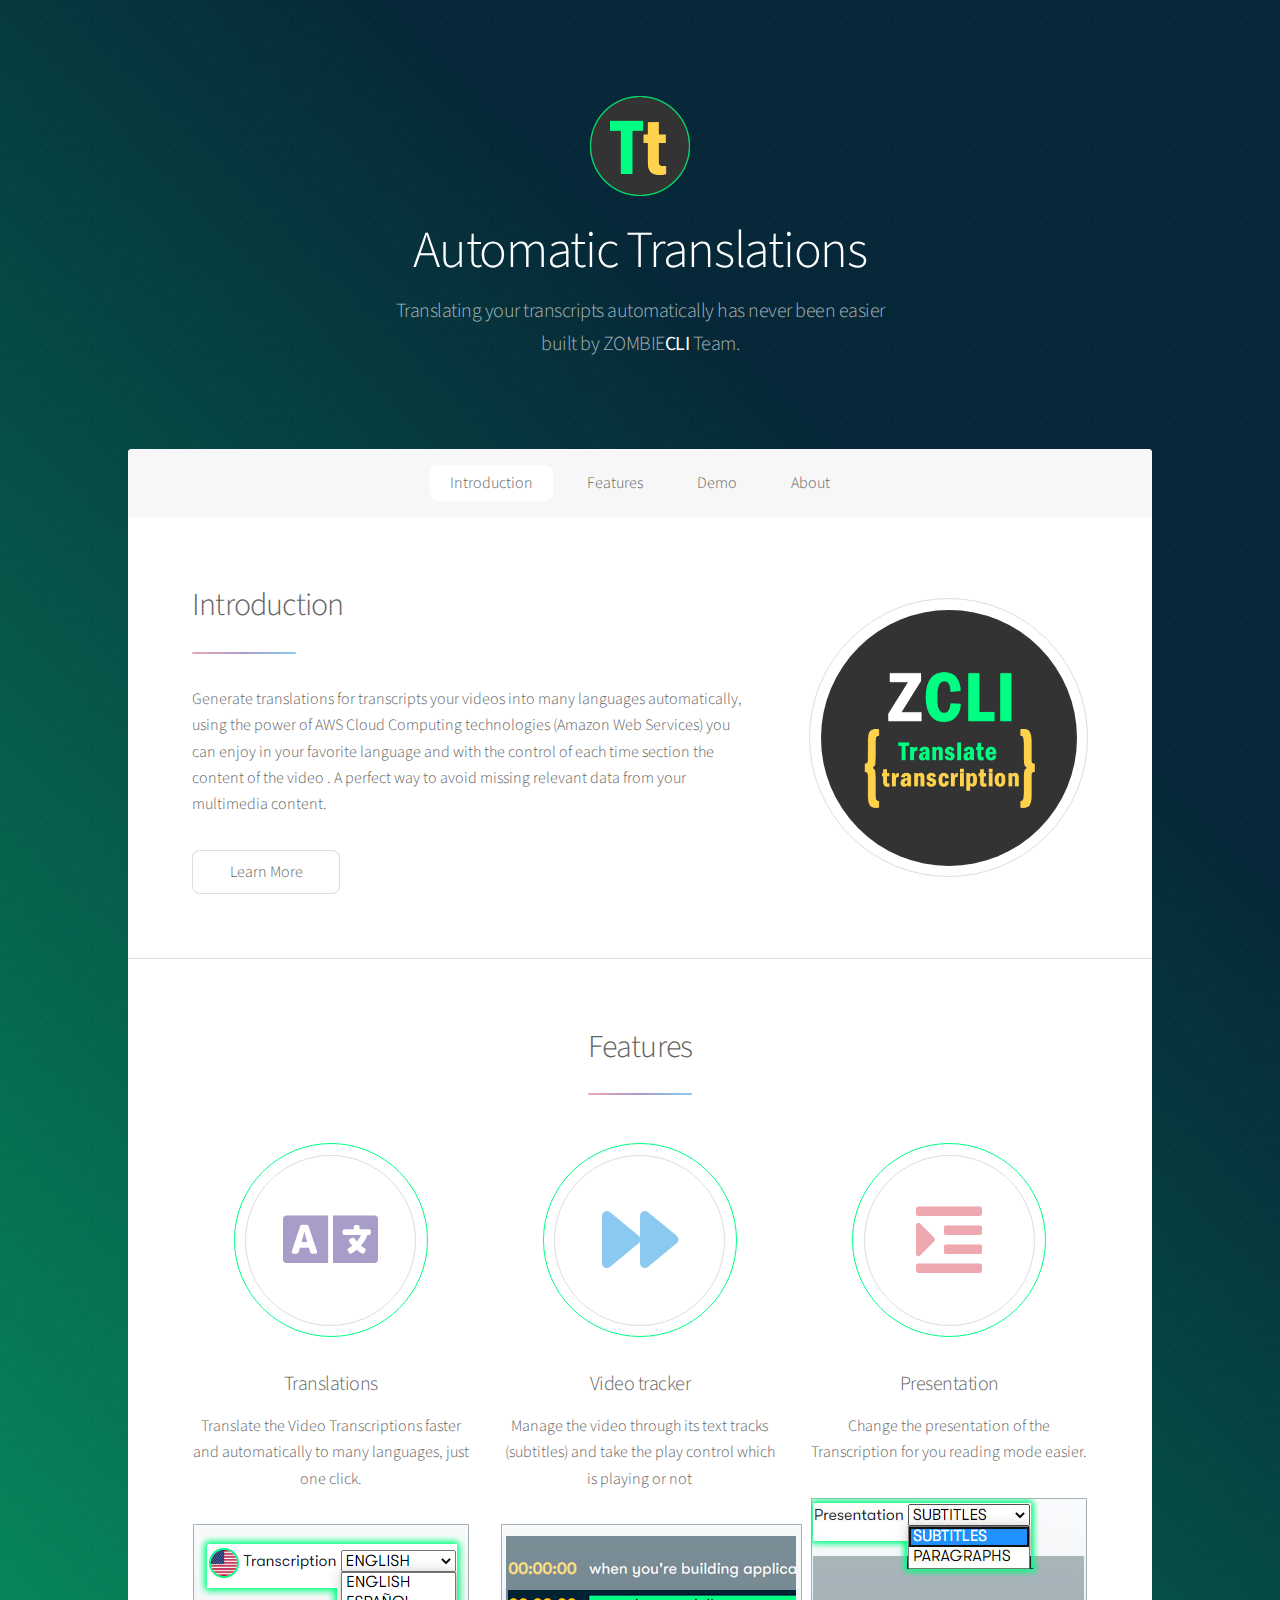
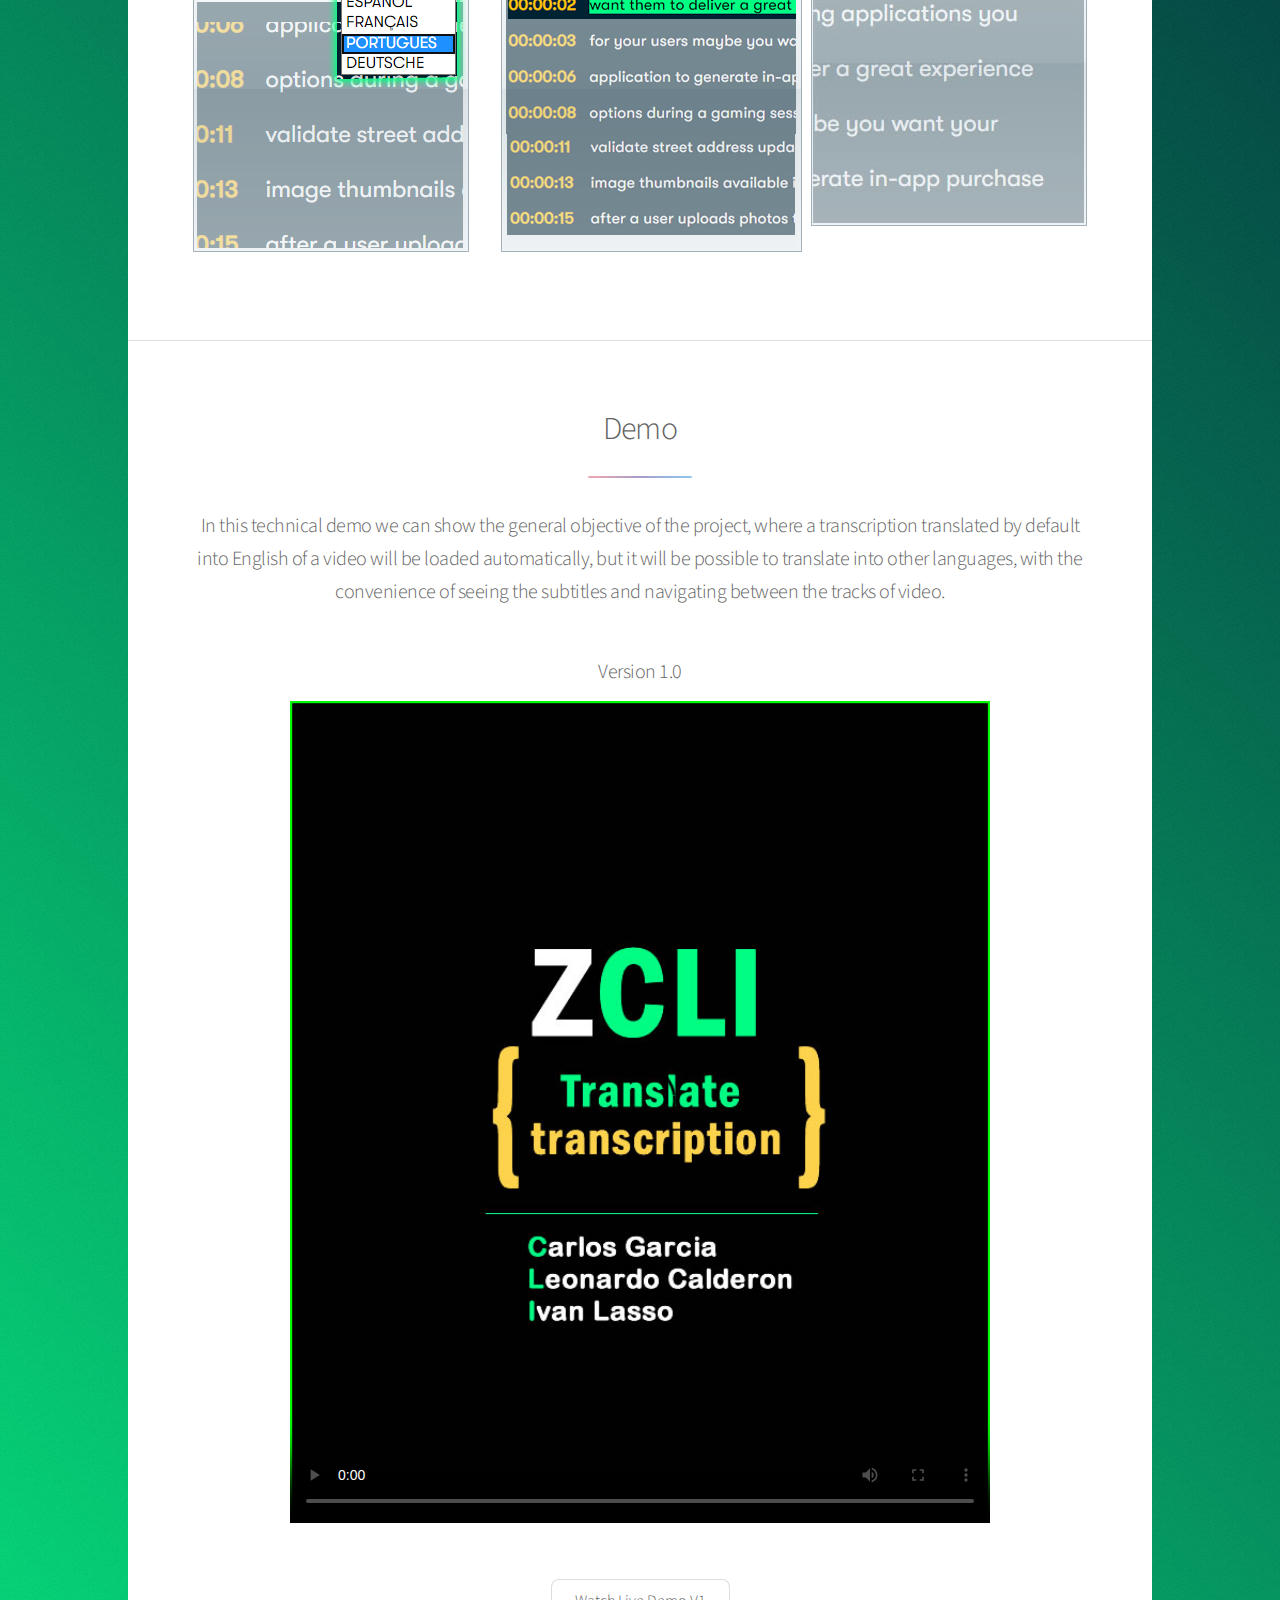
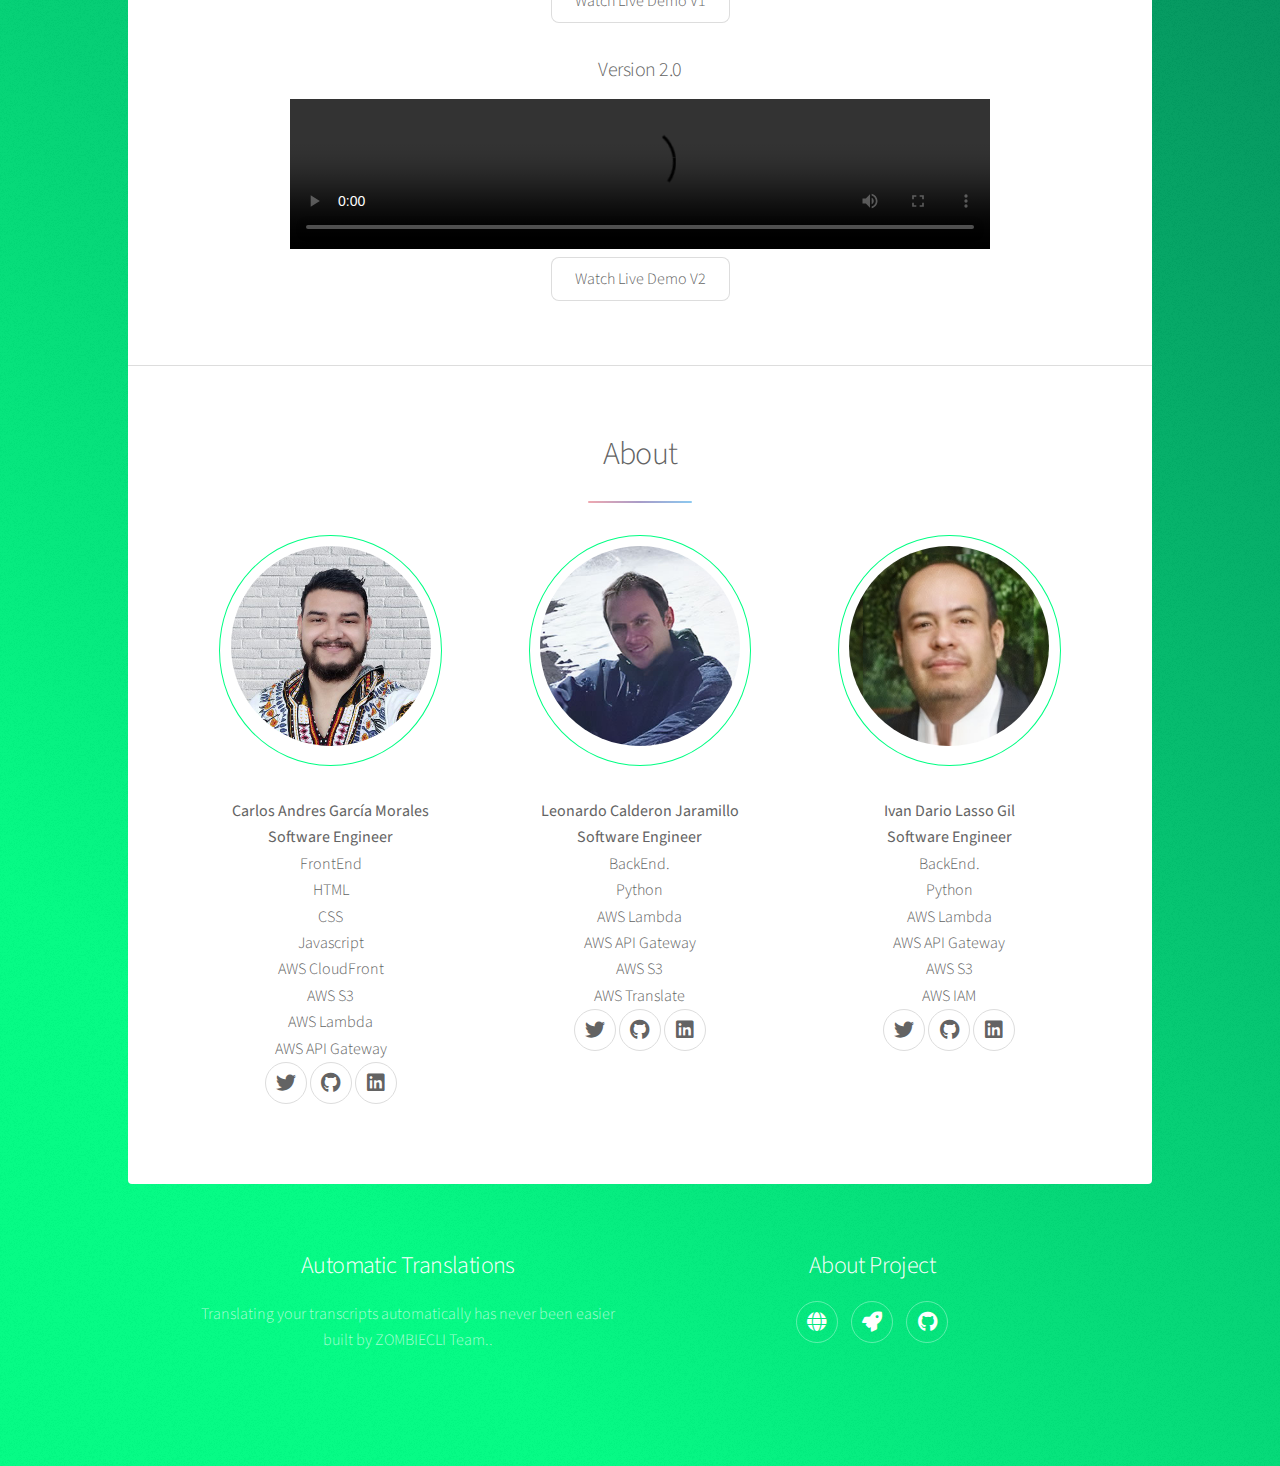
==== commit f37bf119: "Update demo v2" ====
--- a/index.html
+++ b/index.html
@@ -94,6 +94,7 @@
 									
 								
 									<section>
+									<h3>Version 1.0</h3>
 									<video src="images/MVP.mp4" poster="images/poster.jpg" controls></video>
 								
 								</section>
@@ -105,7 +106,17 @@
 									</div>
 								<footer class="major">
 									<ul class="actions special">
-										<li><a href="https://transcriptions-translations.s3.amazonaws.com/index.html" class="button">Watch Live Demo</a></li>
+										<li><a href="https://transcriptions-translations.s3.amazonaws.com/index.html" class="button">Watch Live Demo V1</a></li>
+									</ul>
+								</footer>	
+								<section>
+									<h3>Version 2.0</h3>
+									<video src="images/MVP2.mp4" controls></video>
+								
+								</section>
+								<footer>
+									<ul class="actions special">
+										<li><a href="https://transcriptions-translations.s3.amazonaws.com/indexTest.html" class="button">Watch Live Demo V2</a></li>
 									</ul>
 								</footer>
 							</section>
@@ -125,6 +136,8 @@
 											<br/>Javascript
 											<br/>AWS CloudFront
 											<br/>AWS S3
+											<br/>AWS Lambda
+											<br/>AWS API Gateway
 											<br/><a href="https://twitter.com/karlgarmor" class="icon brands fa-twitter alt" target="_blank"><span class="label">Twitter</span></a>
 											<a href="https://github.com/agzsoftsi" class="icon brands fa-github alt" target="_blank"><span class="label">GitHub</span></a>
 											<a href="https://www.linkedin.com/in/carlos-andres-garcia-morales-036992183/" class="icon brands fa-linkedin alt" target="_blank"><span class="label">Linkedin</span></a>
